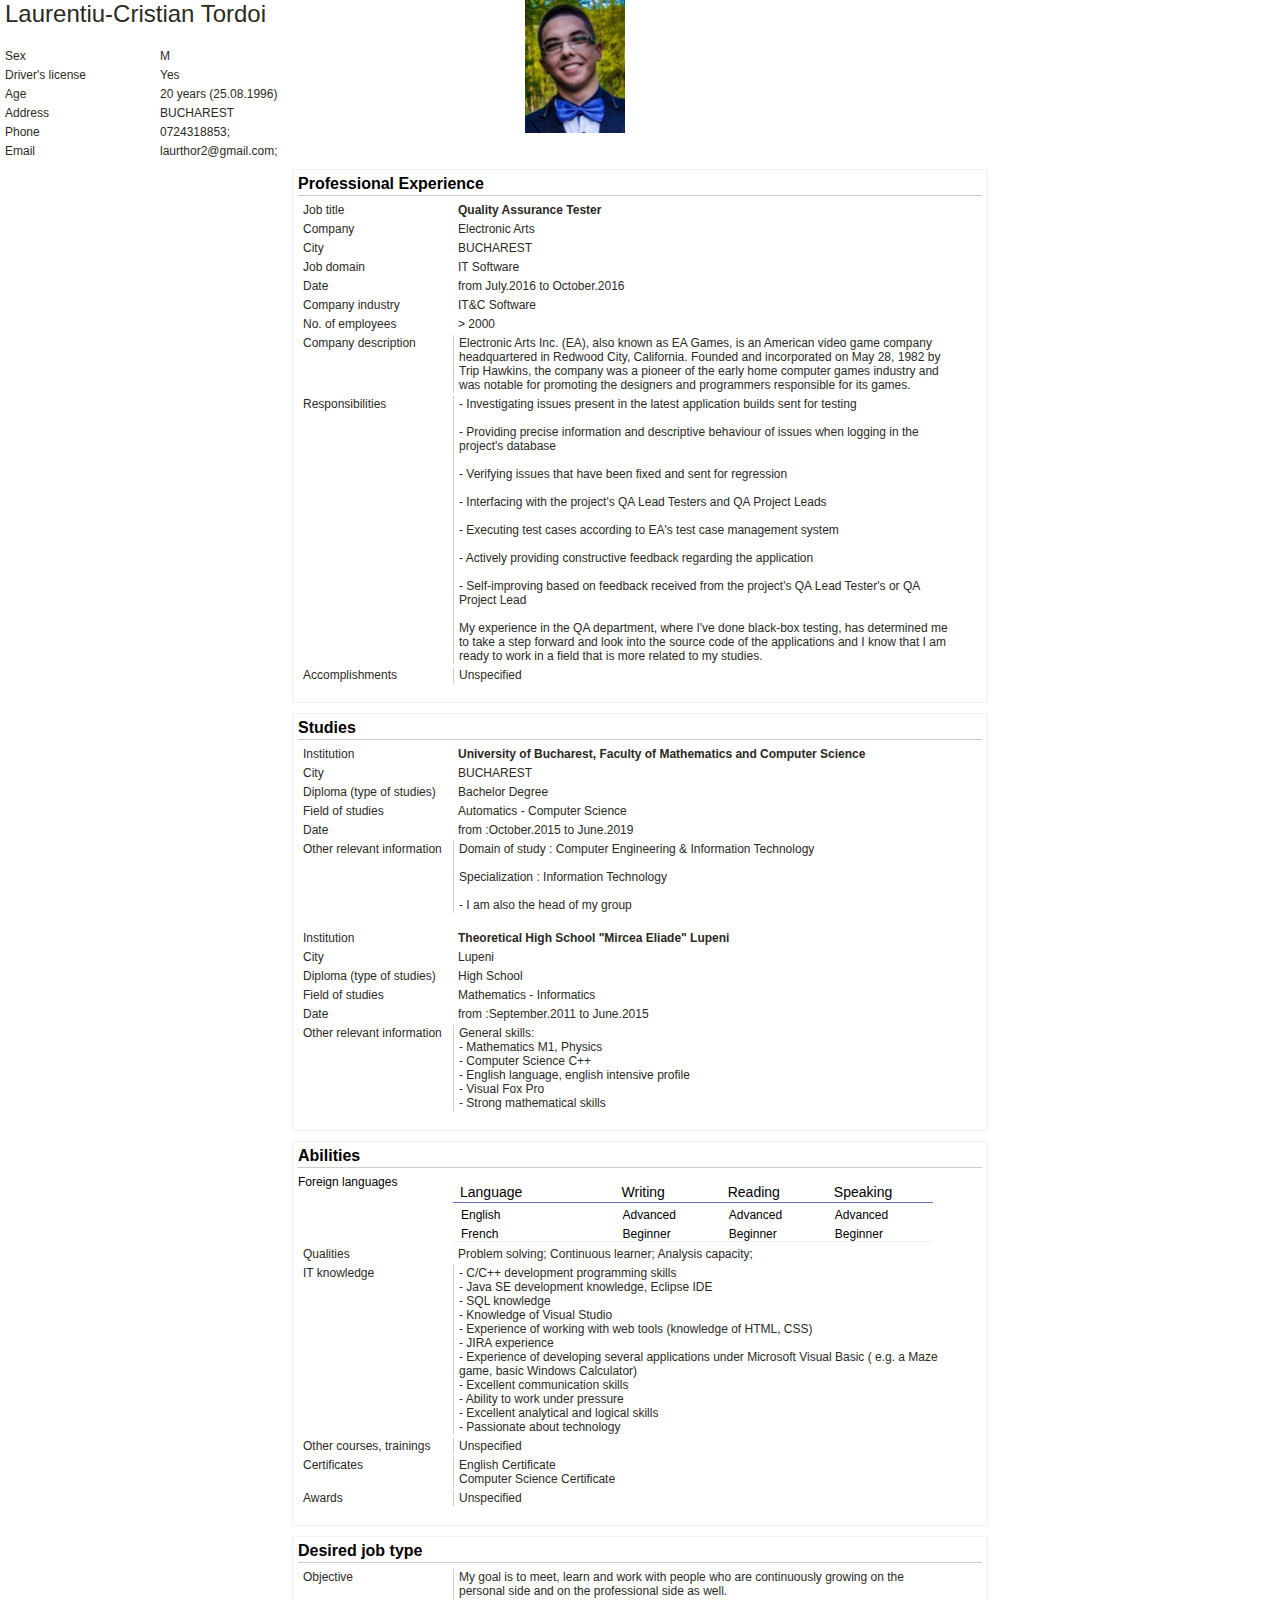
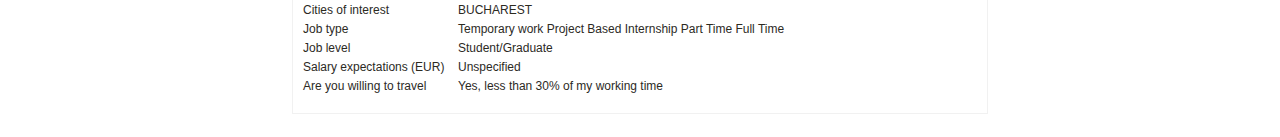
==== index.html @ 818694a5 "Updated CV" ====
<!DOCTYPE html PUBLIC "-//W3C//DTD XHTML 1.0 Transitional//EN" "http://www.w3.org/TR/xhtml1/DTD/xhtml1-transitional.dtd">
<!-- saved from url=(0058)https://www.hipo.ro/index.php/candidat/cumArataCVul/877087 -->
<html xmlns="http://www.w3.org/1999/xhtml"><head><meta http-equiv="Content-Type" content="text/html; charset=UTF-8">
   
	<meta name="robots" content="index, all">
	<meta name="revisit-after" content="3 days">
	<meta name="distribution" content="global">
	<meta http-equiv="Pragma" content="no-cache">
	<meta http-equiv="Expires" content="-1">
	

	
    <title>CV-Laurentiu</title>

    <link href="./index_files/layout.css" rel="stylesheet" type="text/css">
    <script async="" src="./index_files/analytics.js.descărcare"></script><script type="text/javascript" src="./index_files/prototype.js.descărcare"></script>
 

		
		<!-- Google Code for all Hipo -->
		<script>
		  (function(i,s,o,g,r,a,m){i['GoogleAnalyticsObject']=r;i[r]=i[r]||function(){
		  (i[r].q=i[r].q||[]).push(arguments)},i[r].l=1*new Date();a=s.createElement(o),
		  m=s.getElementsByTagName(o)[0];a.async=1;a.src=g;m.parentNode.insertBefore(a,m)
		  })(window,document,'script','https://www.google-analytics.com/analytics.js','ga');
		  ga('create', 'UA-1265441-1', 'auto');
		  ga('send', 'pageview');
		</script>
		<!-- End Google Code for all Hipo -->
		 </head>


<body>

<script type="text/javascript">
function printSec() {
	$('print').style.display='none';
	window.print();
	$('print').style.display='';
}
</script>

<div id="wrapper_extra">
	<div id="wrapper">
		<div id="block_1">
			<div id="print">
							<div style="float:left;width:465px;">
					<div class="vizual_cv_edit_row">
						<h1>Laurentiu-Cristian  Tordoi</h1>
					</div>
					<div class="vizual_cv_edit_row">
						<div class="vizual_cv_left">Sex</div>
						<div class="vizual_cv_right">M</div>
					</div>
										<div class="vizual_cv_edit_row">
						<div class="vizual_cv_left">Driver's license</div>
						<div class="vizual_cv_right">Yes</div>
					</div>
										<div class="vizual_cv_edit_row">
						<div class="vizual_cv_left">Age </div>
						<div class="vizual_cv_right"> 20 years (25.08.1996)</div>
					</div>
					<div class="vizual_cv_edit_row">
						<div class="vizual_cv_left">Address </div>
						<div class="vizual_cv_right">  BUCHAREST    </div>
					</div>
					<div class="vizual_cv_edit_row">
						<div class="vizual_cv_left">Phone </div>
						<div class="vizual_cv_right">0724318853; </div>
					</div>
					<div class="vizual_cv_edit_row">
						<div class="vizual_cv_left">Email </div>
						<div class="vizual_cv_right"> laurthor2@gmail.com;<br> </div>
					</div>
				</div>
				<div style="float:left;width:210px;text-align:center">
										<img style="border:0;float:right;margin-right: 50px;width: 100px;" src="./index_files/35ea5c04ee954c042287554835a169a2.jpg" alt="Poza CV Hipo" title="Poza CV Hipo">
									</div>
				<br style="clear:both;">
			</div><!--vizual_cv_end-->
						<div class="vizual_cv_print">
				<div class="title_cv">
					<span class="title_box_cv">Professional Experience</span>
				</div>
								<div class="vizual_cv_edit_row">
					<div class="vizual_cv_left">Job title</div>
					<div class="vizual_cv_right "><b>Quality Assurance Tester</b></div>
				</div>
				<div class="vizual_cv_edit_row">
					<div class="vizual_cv_left">Company</div>
					<div class="vizual_cv_right">Electronic Arts</div>
				</div>
				<div class="vizual_cv_edit_row">
					<div class="vizual_cv_left">City </div>
					<div class="vizual_cv_right">										BUCHAREST
										  </div>
				</div>
				<div class="vizual_cv_edit_row">
					<div class="vizual_cv_left">Job domain </div>
					<div class="vizual_cv_right"> IT Software</div>
				</div>
				<div class="vizual_cv_edit_row">
					<div class="vizual_cv_left">Date </div>
					<div class="vizual_cv_right"> from July.2016
													to October.2016
						</div>
				</div>
				 <div class="vizual_cv_edit_row">
					<div class="vizual_cv_left">Company industry  </div>
					<div class="vizual_cv_right">IT&amp;C Software </div>
				</div>
				<div class="vizual_cv_edit_row">
					<div class="vizual_cv_left">No. of employees </div>
					<div class="vizual_cv_right">						&gt; 2000
					</div>
				</div>
				<div class="vizual_cv_edit_row">
					<div class="vizual_cv_left">Company description </div>
					<div class="vizual_cv_right" style=" border-left: solid 1px #cccccc;">  Electronic Arts Inc. (EA), also known as EA Games, is an American video game company headquartered in Redwood City, California. Founded and incorporated on May 28, 1982 by Trip Hawkins, the company was a pioneer of the early home computer games industry and was notable for promoting the designers and programmers responsible for its games. </div>
				</div>
				<div class="vizual_cv_edit_row">
					<div class="vizual_cv_left">Responsibilities </div>
					<div class="vizual_cv_right" style=" border-left: solid 1px #cccccc;"> - Investigating issues present in the latest application builds sent for testing<br>
<br>
- Providing precise information and descriptive behaviour of issues when logging in the project's database<br>
<br>
- Verifying issues that have been fixed and sent for regression<br>
<br>
- Interfacing with the project's QA Lead Testers and QA Project Leads<br>
<br>
- Executing test cases according to EA's test case management system<br>
<br>
- Actively providing constructive feedback regarding the application<br>
<br>
- Self-improving based on feedback received from the project's QA Lead Tester's or QA Project Lead<br>
<br>
My experience in the QA department, where I've done black-box testing, has determined me to take a step forward and look into the source code of the applications and I know that I am ready to work in a field that is more related to my studies. </div>
				</div>
				<div class="vizual_cv_edit_row">
					<div class="vizual_cv_left">Accomplishments </div>
					<div class="vizual_cv_right" style=" border-left: solid 1px #cccccc;"> Unspecified </div>
				</div>
				<br style="clear:both"> <br style="clear:both">
		 		  </div><!--vizual_cv_end-->
		 		 		<div class="vizual_cv_print">
			<div class="title_cv">
				<span class="title_box_cv">Studies</span>
			</div>
						<div class="vizual_cv_edit_row">
            <div class="vizual_cv_left">Institution</div>
            <div class="vizual_cv_right"><b>University of Bucharest, Faculty of Mathematics and Computer Science</b>
            </div>
        </div>
        <div class="vizual_cv_edit_row">
            <div class="vizual_cv_left">City</div>
            <div class="vizual_cv_right">									BUCHAREST
			        </div>


        </div>
        <div class="vizual_cv_edit_row">
            <div class="vizual_cv_left">Diploma (type of studies)</div>
            <div class="vizual_cv_right"> Bachelor Degree </div>
        </div>
        <div class="vizual_cv_edit_row">
            <div class="vizual_cv_left">Field of studies </div>
            <div class="vizual_cv_right"> Automatics - Computer Science  </div>
        </div>
        <div class="vizual_cv_edit_row">
            <div class="vizual_cv_left">Date </div>
            <div class="vizual_cv_right"> from :October.2015  to June.2019</div>
        </div>
        <div class="vizual_cv_edit_row">
            <div class="vizual_cv_left">Other relevant information </div>
            <div class="vizual_cv_right" style=" border-left: solid 1px #cccccc;">  Domain of study : Computer Engineering &amp; Information Technology<br>
<br>
Specialization : Information Technology<br>
<br>
- I am also the head of my group </div>
        </div>
        <br style="clear:both"> <br style="clear:both">
			
						<div class="vizual_cv_edit_row">
            <div class="vizual_cv_left">Institution</div>
            <div class="vizual_cv_right"><b>Theoretical High School "Mircea Eliade" Lupeni</b>
            </div>
        </div>
        <div class="vizual_cv_edit_row">
            <div class="vizual_cv_left">City</div>
            <div class="vizual_cv_right">									Lupeni
			        </div>


        </div>
        <div class="vizual_cv_edit_row">
            <div class="vizual_cv_left">Diploma (type of studies)</div>
            <div class="vizual_cv_right"> High School </div>
        </div>
        <div class="vizual_cv_edit_row">
            <div class="vizual_cv_left">Field of studies </div>
            <div class="vizual_cv_right"> Mathematics - Informatics  </div>
        </div>
        <div class="vizual_cv_edit_row">
            <div class="vizual_cv_left">Date </div>
            <div class="vizual_cv_right"> from :September.2011  to June.2015</div>
        </div>
        <div class="vizual_cv_edit_row">
            <div class="vizual_cv_left">Other relevant information </div>
            <div class="vizual_cv_right" style=" border-left: solid 1px #cccccc;">  General skills:<br>
- Mathematics M1, Physics<br>
- Computer Science C++<br>
- English language, english intensive profile<br>
- Visual Fox Pro<br>
- Strong mathematical skills </div>
        </div>
        <br style="clear:both"> <br style="clear:both">
			
					</div><!--vizual_cv_end-->
		   <div class="vizual_cv_print">
        <div class="title_cv">
            <span class="title_box_cv">Abilities</span>
        </div>
		<div class="vizual_cv_left">Foreign languages</div>
		<div class="vizual_cv_right">
			<table class="hor-minimalist-a2">
				<thead>
					<tr>
					   <th scope="col" style="width:120px;">Language</th>
					   <th scope="col" style="width:74px;">Writing</th>
					   <th scope="col" style="width:74px;">Reading</th>
					   <th scope="col" style="width:74px;">Speaking</th>
					</tr>
				</thead>
				<tbody>
									<tr>
						
																		
						<td>English</td>
						<td>Advanced</td>
						<td>Advanced</td>
						<td>Advanced</td>
					</tr>
									<tr class="par">
						
																		
						<td>French</td>
						<td>Beginner</td>
						<td>Beginner</td>
						<td>Beginner</td>
					</tr>
								</tbody>
			</table>
		</div>
		
	
		<div class="vizual_cv_edit_row">
			<div class="vizual_cv_left">Qualities</div>
			<div class="vizual_cv_right">
        			   Problem solving; 
					   Continuous learner; 
					   Analysis capacity; 
		            
            </div>
        </div>
        <div class="vizual_cv_edit_row">
            <div class="vizual_cv_left">IT knowledge </div>
            <div class="vizual_cv_right" style=" border-left: solid 1px #cccccc;">  - C/C++ development programming skills<br>
- Java SE development knowledge, Eclipse IDE<br>
- SQL knowledge<br>
- Knowledge of Visual Studio<br>
- Experience of working with web tools (knowledge of HTML, CSS)<br>
- JIRA experience<br>
- Experience of developing several applications under Microsoft Visual Basic ( e.g. a Maze game, basic Windows Calculator)<br>
- Excellent communication skills<br>
- Ability to work under pressure<br>
- Excellent analytical and logical skills<br>
- Passionate about technology </div>
        </div>
        <div class="vizual_cv_edit_row">
            <div class="vizual_cv_left">Other courses, trainings</div>
            <div class="vizual_cv_right" style=" border-left: solid 1px #cccccc;">  Unspecified</div>
        </div>
        <div class="vizual_cv_edit_row">
            <div class="vizual_cv_left">Certificates </div>
            <div class="vizual_cv_right" style=" border-left: solid 1px #cccccc;">  English Certificate<br>
Computer Science Certificate </div>
        </div>
		<div class="vizual_cv_edit_row">
			<div class="vizual_cv_left">Awards </div>
			<div class="vizual_cv_right" style=" border-left: solid 1px #cccccc;">  Unspecified</div>
		</div>
		<br style="clear:both"> <br style="clear:both">
    </div><!--vizual_cv_end-->
	 <div class="vizual_cv_print">
        <div class="title_cv">
            <span class="title_box_cv">Desired job type</span>
        </div>
        <div class="vizual_cv_edit_row">
            <div class="vizual_cv_left">Objective</div>
            <div class="vizual_cv_right" style=" border-left: solid 1px #cccccc;"> My goal is to meet, learn and work with people who are continuously growing on the personal side and on the professional side as well. </div>
        </div>
		        <div class="vizual_cv_edit_row">
            <div class="vizual_cv_left">Cities of interest</div>
            <div class="vizual_cv_right">

BUCHAREST

			            </div>
        </div>
				        <div class="vizual_cv_edit_row">
            <div class="vizual_cv_left">Job type </div>
            <div class="vizual_cv_right">
              			Temporary work 
				
						Project Based
				
						Internship
				
						Part Time
				
						Full Time
				
			            </div>
        </div>
		        <div class="vizual_cv_edit_row">
            <div class="vizual_cv_left">Job level </div>
            <div class="vizual_cv_right">
				

			Student/Graduate	
				
				</div>
        </div>
		        <div class="vizual_cv_edit_row">
            <div class="vizual_cv_left">Salary expectations (EUR) </div>
            <div class="vizual_cv_right"> 				Unspecified
			</div>
        </div>
         <div class="vizual_cv_edit_row">
            <div class="vizual_cv_left">Are you willing to travel </div>
            <div class="vizual_cv_right"> 			
									Yes, less than 30% of my working time
			
			</div>
        </div>
         <br style="clear:both"> <br style="clear:both">
    </div><!--vizual_cv_end-->		
			
			
			</div>
		</div>
	</div>	
</div>


		
		<style type="text/css">
			iframe {
				color: rgb(31, 31, 31);
				border:none;
				background: none repeat scroll 0% 0% ;
			}
		</style>
		<!-- Google Code for Remarketing Tag -->
		<!-- Remarketing tags may not be associated with personally identifiable information or placed on pages related to sensitive categories. See more information and instructions on how to setup the tag on: http://google.com/ads/remarketingsetup
		-->
		<script type="text/javascript">
		   /* <![CDATA[ */
		   var google_conversion_id = 1061115003;
		   var google_custom_params = window.google_tag_params;
		   var google_remarketing_only = true;
		   /* ]]> */
		</script>
		<script type="text/javascript" src="./index_files/conversion.js.descărcare"></script><iframe name="google_conversion_frame" title="Google conversion frame" width="300" height="13" src="./index_files/saved_resource.html" frameborder="0" marginwidth="0" marginheight="0" vspace="0" hspace="0" allowtransparency="true" scrolling="no"></iframe>
		<noscript>
			&lt;div style="display:inline;"&gt;
				&lt;img height="1" width="1" style="border-style:none;" alt="" src="//googleads.g.doubleclick.net/pagead/viewthroughconversion/1061115003/?value=0&amp;amp;guid=ON&amp;amp;script=0"/&gt;
			&lt;/div&gt;
		</noscript>
		 
<style id="extraClass">.extraClassAspect {-webkit-transform: scaleX(1.34)!important;}.extraClassCrop {-webkit-transform: scale(1.34)!important;}</style></body></html>
---- index_files/layout.css ----
body {
    font-family: Arial, Verdana, Geneva, Bitstream Vera Sans, Helvetica, sans-serif;
    font-size: 12px;
    background: #fff;
    margin: auto;
    width: 1280px;
    padding: 0;
    color: #000;
}
a:link, a:visited {
    color:#0f70b8;
    text-decoration: none;
}

a:hover {
    color: orange;
    text-decoration: underline;
}
/* ~~ This fixed width container surrounds all other divs ~~ */
.container {
    width: 990px;
    background: #FFFFFF;
    margin: auto;
    padding: 0; /* the auto value on the sides, coupled with the width, centers the layout */
}
.header {
    background: #fff;
    height:90px;
    margin-bottom:62px;
}

.banner_top_flash {
    background: #fff;
    width:1280px;
   
 
}

.banner_left_flash {
    float: left;
    width:145px;
    height:600px;
    margin:auto;
    background: #fff;
    position:relative;
}

.banner_right_flash {
    float: right;
    width: 145px;
    height:600px;
    margin:auto;
    background: #fff;
    position:relative;
}
.sidebar1 {
    float: left;
    width: 160px;
    
    position:relative;
     /*background: #dcdcdc;*/
 
    padding-bottom: 10px;
   
   
}
.loginbox {
    
       background: url("/public/resources/design/angajatori/bg_box.gif") repeat-x left bottom;
    _background: none;
    border: 1px solid #f1f1f1;
    /*padding: 5px 10px;*/
   /* margin: 10px 0;*/
    
    list-style-type: none;
    text-decoration: none;
    display: block;
    margin: 0px 0px 1px 1px;
    padding: 0px;
    width: 160px;
    height: 190px;
    font-family: Verdana, Geneva, Bitstream Vera Sans, Helvetica, sans-serif;
    font-size: 12px;
    color: #1f1f1f;
    /*background: #fff url(/public/resources/design/login_bg.png) no-repeat;*/
}
.inTextInfo {
    padding: 7px;
}
.textInfo {
    position: absolute;
    display: block;
    margin: 0px 0px 0px 0px;
    width: 162px;
    font-family: Arial;
    font-size: 11px;
    color: black;
}
.loginbox_mic {
    
       background: url("/public/resources/design/angajatori/bg_box.gif") repeat-x left bottom;
    _background: none;
    border: 1px solid #f1f1f1;
    list-style-type: none;
    text-decoration: none;
    display: block;
    margin: 0px 0px 1px 1px;
    padding: 0px;
    width: 160px;
    height: 70px;
    font-family: Verdana, Geneva, Bitstream Vera Sans, Helvetica, sans-serif;
    font-size: 12px;
    color: #1f1f1f;
    /*background: #fff url(/public/resources/design/login_bg.png) no-repeat;*/
}

ul.sidemenu{
    
    list-style: none;
    margin:0; 
    padding: 5px 10px;
    font-size: 11px;
}
ul.sidemenu li { margin: 3px 0; }
ul.sidemenu li hr.whitehr{ margin: 5px 0; }

.whitehr {
    color: #fff;
    background-color: #fff;
    border-bottom: 1px solid #cccccc;
    _border:0;
    height: 1px;
    margin: 2px 0;
    padding:0;
    font-size:1px;
}
 li.whitehr{ margin:0; height:1px; line-height:0; padding:0; font-size:1px; _border:0;}
 
 
.content {
    padding: 10px 10px;
    width: 810px;
	min-height:420px;
    float: left;
    margin:0;
}

/* ~~ The footer ~~ */
.footer1 {
    background: #f8f8f8;
    text-align:center;
    border-top: 1px solid #e6e6e6;
    width: 990px;
    margin-top: 2em;
    padding: 5px 0;
    position: relative;/* this gives IE6 hasLayout to properly clear */
    clear: both; /* this clear property forces the .container to understand where the columns end and contain them */
}

/* ~~ miscellaneous float/clear classes ~~ */
.fltrt {  /* this class can be used to float an element right in your page. The floated element must precede the element it should be next to on the page. */
    float: right;
    margin-left: 8px;
}
.fltlft { /* this class can be used to float an element left in your page. The floated element must precede the element it should be next to on the page. */
    float: left;
    margin-right: 8px;
}
.clearfloat { /* this class can be placed on a <br /> or empty div as the final element following the last floated div (within the #container) if the #footer is removed or taken out of the #container */
    clear:both;
    height:0;
    font-size: 1px;
    line-height: 0px;
}


/* header menu */
#header_menu{
    position:absolute;
    width:990px;
}
#header_menu ul {
    padding:0; margin:0;
    list-style:none;
}

#mainmenu li {
    float:left;
    background:url("/public/resources/design/topmenu/tab_stanga.png") no-repeat left top;
    margin: 2px;
    margin-bottom:0;
    padding:0 0 0 7px;
    text-decoration: none;
}
#mainmenu li.fright{float:right}
#mainmenu a{
    display:block;
    background:url("/public/resources/design/topmenu/tab_dreapta.png") no-repeat right top;
    padding: 6px 10px 3px 4px;
    color:#fff;
    text-decoration:none;
    font-weight:bold;
}
#mainmenu1 li {
    float:left;
    background:url("/public/resources/design/topmenu/tab_stanga1.png") no-repeat left top;
    margin: 2px;
    margin-bottom:0;
    padding:0 0 0 7px;
    text-decoration: none;
}
#mainmenu1 li.fright{float:right}
#mainmenu1 a{
    display:block;
    background:url("/public/resources/design/topmenu/tab_dreapta1.png") no-repeat right top;
    padding: 6px 10px 3px 4px;
    color:#fff;
    text-decoration:none;
    font-weight:bold;
}

#mainmenu li.highlight {
  background-image:url("/public/resources/design/topmenu/tab_stanga_highlight.png");
}
#mainmenu li.highlight a {
  background-image:url("/public/resources/design/topmenu/tab_dreapta_highlight.png");
  text-decoration:none;
  color:#fff;
}

#mainmenu li.current, #mainmenu li.highlight.current {
    background-image:url("/public/resources/design/topmenu/tab_stanga_activ.png");
}
#mainmenu li.current a, #mainmenu li.highlight.current a {
    background-image:url("/public/resources/design/topmenu/tab_dreapta_activ.png");
    padding: 6px 10px 5px 4px;
    text-decoration:none;
    color:#006699;
}

#minornav{
    width:100%; height:26px; clear:both;
    background: url(/public/resources/design/topmenu/submenu_bg.gif) repeat-x left top;
}
#minornav li{
    float:left;
    padding: 5px 10px;
}
#minornav li a{
    color: #006699;
    text-decoration: none;
}
#minornav li a:hover, #minornav li a.current{
    text-decoration: underline;
}
#minornav a#current2 {
    color: #FFA500;
    font-weight: bold;
}
/* = .stepNavigation2 & .stepNavigation3 & .stepNavigation4 & .stepNavigation5
----------------------------------------------------------------------------------------------------*/
.stepNavigation li{
	height:40px;
	list-style:none;
	float:left;
	background-color:#EBEBEB;
	background-image: url("/public/resources/css/candidat/images/navBtn.gif");
	background-repeat: no-repeat;
	background-position: right top;
}

.stepNavigation li.current{
	background-color:#ff6600;
	background-image: url("/public/resources/css/candidat/images/navCurrentBtn.gif");
  
}

.stepNavigation li.lastDone{
	background-color:#389BCC;
	background-image: url("/public/resources/css/candidat/images/navLastDoneBtn.gif");
}

.stepNavigation li.done{
	background-color:#3399cc;
	background-image: url("/public/resources/css/candidat/images/navDoneBtn.gif");
}

.stepNavigation li a, .stepNavigation li a:link, .stepNavigation li a:visited, .stepNavigation li a:hover, .stepNavigation li a:active {
color:#ccc;
}

.stepNavigation li.lastDone a, .stepNavigation li.lastDone a:link, .stepNavigation li.lastDone a:visited, .stepNavigation li.lastDone a:hover, .stepNavigation li.lastDone a:active,  .stepNavigation li.done a, .stepNavigation li.done a:link, .stepNavigation li.done a:visited, .stepNavigation li.done a:hover, .stepNavigation li.done a:active {
color:#fff;
}
.stepNavigation li.current a, .stepNavigation li.current a:link, .stepNavigation li.current a:visited, .stepNavigation li.current a:hover, .stepNavigation li.current a:active{
  color:#fff;
  text-decoration:none;
}

.stepNavigation li.done a:hover, .stepNavigation li.lastDone a:hover  {
color:#fff;
cursor:pointer;
}

.stepNavigation li a em{
width:150px;
display:block;
margin:6px 0 0 10px;
font-style:normal;

}

.stepNavigation li a span{
width:140px;
display:block;
margin-left:10px;
font-weight:normal;
font-size: 13px;
font-weight:bold;
}

.stepNavigation li.lastStep{
background-image:none;
}

.stepNavigation li a{
height:71px;
display:block;
}
.step_meniu{
	float:left;
	margin-left:-38px;
}
/* .stepNavigation.fiveStep */
/*.stepNavigation.fiveStep li{width:227px;}
.stepNavigation.fiveStep li.lastStep{width:229px;}
.stepNavigation.fiveStep li a{width:227px;}*/
/*.stepNavigation.fiveStep li{width:152px;}
.stepNavigation.fiveStep li a{width:152px;}
*/
/*.stepNavigation.fiveStep li{width:202px;}
.stepNavigation.fiveStep li a{width:202px;}
*/
.stepNavigation.fiveStep li{width:161px;}
.stepNavigation.fiveStep li a{width:161px;}
.stepNavigation.fiveStep li.lastStep{width:163px;}
.stepNavigation.fiveStep li lastStep a{width:163px;}
/*end meniu sageata*/

.box{
    background: url("/public/resources/design/angajatori/bg_box.gif") repeat-x left bottom;
    _background: none;
    border: 1px solid #f1f1f1;
    padding: 5px 10px;
    margin: 10px 0;
}
/* sprite icons */
.ss_sprite{display:inline;  overflow:hidden; height:18px; padding:1px 0 3px 18px; background-repeat:no-repeat;  background-image:url( /public/resources/design/icons/sprites.png); }
.ss_biglink { font-size: 16px;  }
.ss_accept{background-position:0px 0px}
.ss_add{background-position:0px -19px}
.ss_delete{background-position:0px -6012px}
.ss_add1{background-position:0px -18px}
.ss_delete1{background-position:0px -6011px;}
.ss_information{background-position:0px -8748px}
.ss_page_white{background-position:0px -11305px}
.ss_application_edit{background-position:0px -144px;margin-left:5px}
.ss_printer{background-position:0px -13104px}
.ss_cancel{background-position:0px -3187px}
.ss_page_white_acrobat{background-position:0px -11322px}
.ss_printer{background-position:0px -13104px}
.ss_email_add{background-position:0px -6661px}
.ss_tick{background-position:0px -1021px}
.ss_tick1{background-position:0px -16921px}

/*--------------formulare-------*/
.alertbox, .errorbox, .successbox, .messagebox{
    padding: 10px 20px;
    background: #FFF6CF;
    border: 1px solid #f3f3f3;
}
.alertbox2{
	margin-top: 7px;
    padding: 10px 10px;
    background: #FFF6CF;
    border: 1px solid #f3f3f3;
}
.errorbox{
    border: 1px solid #DF5337;
    background: #FFE4DF;
    color: #DF3B1B;
    font-weight:bold;
    font-size: 12px;
    text-align:center;
}
.successbox{
    background: #E4FFCF;
}
.messagebox{
    background: #FFF6CF;
    border: 1px solid #ccc;
    font-size: 14px;
    text-align:center;
    margin-top: 10px;
}
    /* Forms*********************/
span.redstar {
    color: rgb(255, 98, 98);
    font-size: 10px;
    font-family:  verdana, georgia;
}
.text-center{
    text-align:center;
    margin:auto;
}
div.newform-wrapper{
    margin: 10px 0; padding:0;
}
form.newform{
    background:#f8f9ff;
    margin:0;padding:0;
}
form.newform-nobg{background:transparent}
span.legend{
    color:#8f8f8f;
    font-style:italic;
    clear:both;
    float: none;
    text-align:center;
    border:0;
    width:100%;
    margin-top: 5px;
    font-size:12px;
}
form.newform legend {
    font-size:12px;
    font-weight:bold;
    margin-bottom:5px;
    padding:3px;
    text-align:center;
    width:254px;
}

form.newform ul { margin:0; padding:0; list-style:none; }
form.newform ul li {  margin: 10px 0; padding-left: 10px;}
form.newform ul.nospacing li { margin: 5px 0;}
form.newform ul.noborder{border:0; margin: 10px 0;}

form.newform ul.labelsleft li{clear:both}
form.newform ul.labelsleft p, form.newform ul.contacte p{
    float: left; width: 150px; text-align: right; padding-right: 10px;
}
form.newform ul.labelsleft span.error, form.newform ul.labelsleft span.ext{
    margin-left: 160px;
}
form.newform ul.labelsleft textarea{width: 500px;}
form.newform ul.labelsleft input{width: 300px;}
form.newform ul.labelsleft.labelsbig p{width: 280px;}

form.newform ul.contacte { border-bottom: 1px solid #ccc; float:left; margin: 10px; padding:5px; width: 45%; }
form.newform ul.contacte p{ width: 100px; }
form.newform ul.contacte input{ width: 150px; }  
form.newform ul.contacte span.ext, form.newform ul.contacte span.error{
    display:block; color: #ff0000; margin-left: 110px;
}

form.newform .border{
    padding: 10px 0;
    border-top: 2px solid #fff;
    border-bottom: 2px solid #fff;
}
form.newform span.error{
    color: #ff0000;
}

form.newform .highlight{
    background:#f0f6f9;
    border-right:0;border-left:0;
    border-top: 2px solid #FFBC79;
    border-bottom: 1px solid #FFBC79;
    margin-bottom: 20px;
    padding-bottom: 30px;
    margin: 0; padding-top: 5px;
}

form.newform input, form.newform select, form.newform textarea{
    border: 1px solid #ccc;
}
form.newform input:focus, form.newform select:focus, form.newform textarea:focus{
    border: 1px solid #439ECC;
}

.btn_input{
    background: #389BCC;
    border:0;
    padding: 2px 5px;
    margin: 0 2px; 
    color: #fff;
    cursor: pointer;
}

/* form typography */
h1{
    font-weight: 100;
    padding-bottom: 5px;
    margin: 0;
}
h1.border { border-bottom:2px solid #FFBC79 }
h1 span, h1 a{
    font-size: 12px;
}
h1 .ss_sprite{height: 14px;}

div.newform-wrapper h1 a.fright { margin-top:10px; }
div.newform-wrapper a.title{
    font-weight: 900;
    font-size: 16px;
    text-decoration: underline;
    text-transform:capitalize;
    line-height: 18px;
}
form.newform h3{
    margin: 15px 0 5px 0; font-size: 16px;
    font-weight: 900;
}
form.newform h4{
    font-size: 12px;    
}

form.newform .form-info, form.newform .error-message{
    float:left;
    padding: 4px 5px;
    margin: 0;
    width: 135px;
    font-family: Verdana, sans-serif;
    font-size: 11px;
    line-height: 14px;
}
form.newform .infotext{ 
    font-size: 11px;
    font-weight:100;
    color: #006699;
    font-style:italic;
    line-height: 1.3em;
}

form.newform input.form-error{border:1px solid #ff0000;}
form.newform div.submit { text-align:left; float:none; padding-left: 210px;}

form.newform .big { width: 400px; padding: 3px; }
form.newform input.small { width: 40px; }
form.newform input.small2 { width: 80px; }
form.newform input.input-title{
    width: 490px;
    font-size: 16px;
    padding: 5px;
}
form.newform input.mediu{
    width: 290px;
    font-size: 16px;
    padding: 5px;
}
form.newform input.mediu2{
    width: 217px;
    font-size: 16px;
    padding: 0 2px;
}
form.newform select.select-big{width: 363px;}
form.newform select.select-small{width: 50px;}
form.newform select.select-small2{width: 73px;}
form.newform select.big {width:250px; }
form.newform select.big2 {width:225px; }
form.newform select.medium {width:180px; }
form.newform select.medium2 {width:146px; }
form.newform textarea {
    width: 490px;
    height: 100px;
    padding:3px;
    overflow:auto;
    border: 1px solid #ccc;
}
form.newform button {
    padding:5px 20px;
    cursor:pointer;
    font-weight:bold;
    border:1px solid #02689B;
    background:#02689B;
    color:#fff;
    -moz-border-radius:5px;-webkit-border-radius: 5px; -o-border-radius: 5px; border-radius:5px;
}
form.newform button.abilitati{
    padding:2px 10px;
    cursor:pointer;
    font-weight:bold;
    border:1px solid #02689B;
    background:#02689B;
    color:#fff;
    -moz-border-radius:5px;-webkit-border-radius: 5px; -o-border-radius: 5px; border-radius:5px;
}

.newform-helptext{
    position:relative;
}
form.newform-helptext .form-help{
    position: absolute;
    right: 50px;
    border: 1px solid #ccc;
    background: #FFF6CF;
    padding: 5px;
    line-height: 14px;
    width: 170px;
    font-size: 11px;
}
form.newform-helptext .form-helpit{
    position: absolute;
    right: 50px;
    border: 1px solid #ccc;
    background: #FFF6CF;
    padding: 5px;
    line-height: 14px;
    width: 170px;
    font-size: 11px;
}
form.newform-helptext .form-helpcv{
    position: absolute;
    right: 50px;
    border: 1px solid #ccc;
    background: #FFF6CF;
    padding: 5px;
    line-height: 14px;
    width: 280px;
    font-size: 11px;
}

.nospacing {margin:0; padding:0; line-height:12px;}
form.newform ul.radio li{
    border:1px solid #ccc;
    margin: 5px;
    padding: 5px 10px;
    border-radius:5px; -moz-border-radius:5px;-webkit-border-radius: 5px; -o-border-radius: 5px;
}
label.radio-tab{
    padding: 5px;
    cursor:pointer;
    border: 1px solid #F2F1EF;
    vertical-align:middle;
    border-radius: 5px; -moz-border-radius: 5px; -o-border-radius:5px; -webkit-border-radius:5px;
}
label.radio-tab-selected{
    background:#fff;
    border: 1px solid #abccdd;vertical-align:middle;
    border-radius: 5px; -moz-border-radius: 5px; -o-border-radius:5px; -webkit-border-radius:5px;
}

form.newform p{
    font-size: 14px;
    line-height: 20px;
    margin:0; padding:0;
}
form.newform em{font-size:14px;}

div.scrollbox{
    width: 180px;
    height: 180px;
    overflow-y: scroll;
    padding:5px 10px;
    border:1px solid #abccdd;
    background: #fff;
}
div.scrollbox span{float:left; padding-bottom: 10px; width:40%}
div.scrollbox span label {width:100%}
div.scrollbox span.leftcol{width: 75px;}
div.scrollbox span label{display:block}
div.scrollbox p{clear:both; }
.link{color:#227aa7; text-decoration:underline; cursor:pointer}
label.selected{
    background: #fef6b0;
}
input#cautalimba {width:255px; margin-bottom:3px;}
input#cautalimba.inactive {font-style:italic; font-weight:100;}
input#cautalimba.active {font-style:normal; font-weight:bold;}

ul#limbiselectate li{ line-height:12px; margin: 5px 0;}


form.newform-helptext span.error{
    display:block;
}

form.newform .small-textareas textarea{
    height: 40px;
}

form.newform select.error, form.newform input.error, form.newform textarea.error{
    border:1px solid #ff0000;
}
form.newform .intrebari-checkbox .intrebari-inactiva{ color:#5F5F5F;font-weight:bold; }
form.newform .intrebari-checkbox .intrebari-activa{ color:#1D9F44;font-weight:bold; }

.faded {
    color: rgb( 192, 192, 192 );
}
.hor-minimalist-a
{
    float:left;
    margin-top:7px;
	font-size: 12px;
	width: 540px;
	border-collapse: collapse;
	text-align: left;
}
.hor-minimalist-a th
{
    text-align:left;
	font-size: 14px;
	font-weight: normal;
	color: #000;
	padding: 2px 7px;
	border-bottom: 1px solid #6678b1;
}
.hor-minimalist-a td
{
	color: #000;
	padding: 5px 8px 0px 8px;
}
.hor-minimalist-a tbody tr:hover td
{
	color: #3399CC;
}





.hor-minimalist-a2
{
    float:left;
    margin-top:7px;
	font-size: 12px;
	width: 480px;
	border-collapse: collapse;
	text-align: left;
}
.hor-minimalist-a2 th
{
    text-align:left;
	font-size: 14px;
	font-weight: normal;
	color: #000;
	padding: 2px 7px;
	border-bottom: 1px solid #6678b1;
}
.hor-minimalist-a2 td
{
	color: #000;
	padding: 5px 8px 0px 8px;
}
.hor-minimalist-a2 tbody tr:hover td
{
	color: #3399CC;
}
.hor-minimalist-a2 tbody tr.par td
{
	 background:url("/public/resources/design/angajatori/bg_box.gif") repeat-x left bottom;
      border-bottom: 1px solid #f1f1f1;
}
.linkLike{
    color:#0f70b8;
    text-decoration: none;
    cursor: pointer;
}

.linkLike:hover {
    color: orange;
    text-decoration: none;
    cursor: pointer;
}

span.linkLike{
    color:#0f70b8;
    text-decoration: none;
    cursor: pointer;
}

span.linkLike:hover {
    color: orange;
    text-decoration: none;
    cursor: pointer;
}



/* coolMulti */
.coolmulti{
      
}
.coolmulti-scrollbox{
    height: 150px;
    overflow-y: scroll;
    background: #fff;
    border: 1px solid #ccc;
    float:left;
    padding: 1px;
    width: 255px;
}

form.newform .coolmulti-scrollbox p{
    padding:0 10px;
    cursor: pointer; cursor:hand;
    text-decoration:underline;
}
.coolmulti-scrollbox .coolmulti-search-input{
    width: 80%;
    margin-bottom: 3px;
    border: 1px solid #BCBCBC;
    background: url('/public/resources/design/angajatori/icon_search.gif') no-repeat 2px 2px;
    padding-left: 15px;
}
.coolmulti-scrollbox .coolmulti-selected{
    background: #FFF8AF;
}
.coolmulti-values{
    border:1px solid #ccc;
    font-weight: bold;
    float:left;
    padding-left: 15px;
    width: 260px;
    height:150px;
}
.coolmulti-values p{
    padding: 2px 0;
}
.coolmulti-values p a{
    margin-left: 5px;
}
.coolmulti-values .coolmulti-infotext{
    padding-top: 30px;
    text-align:center;
    font-style: italic;
    font-weight: 100;
}
#frm_adauga_anunt .coolmulti-scrollbox{
    height: 118px;
}
#frm_adauga_anunt .coolmulti-values{
    height: 120px;
}
/*
 pentru al 2 lea select*/
.coolmulti-values2{
    border:1px solid #ccc;
    font-weight: bold;
    float:left;
    padding-left: 15px;
    width: 260px;
    height:150px;
}
.coolmulti-values2 p{
    padding: 2px 0;
}
.coolmulti-values2 p a{
    margin-left: 5px;
}
.coolmulti-values2 .coolmulti-infotext{
    padding-top: 30px;
    text-align:center;
    font-style: italic;
    font-weight: 100;
}
#frm_adauga_anunt .coolmulti-scrollbox{
    height: 118px;
}
#frm_adauga_anunt .coolmulti-values2{
    height: 120px;
}

/* cool Checkbox */
.coolCheckbox{
    height: 27px;
    vertical-align:middle;
    cursor: pointer;
    background: url(/public/resources/design/angajatori/coolCheckbox.gif) no-repeat 0 0;
}
.coolCheckbox.coolCheckbox-checked{
    background: url(/public/resources/design/angajatori/coolCheckbox.gif) no-repeat 0 -29px;
}
form.newform p.coolCheckbox{
    padding: 3px 0 0 35px; height: 24px;
    margin: 10px 0;
}



.vizual_cv{
    float:left;
    background: url("/public/resources/design/angajatori/bg_box.gif") repeat-x left bottom;
    _background: none;
    border: 1px solid #f1f1f1;
    padding: 5px 5px 5px 5px;
    margin: 5px 0;
    width:650px;
}

div.vizual_cv_edit_row {
	width:650px;
	padding-bottom: 7px;
    margin-bottom:5px;
	padding-left: 5px;
	font-size: 12px;
	color: #2C2A1F;
}
.vizual_cv_left{
    width:150px;
    padding: 1px 0px;
    margin-top:3px;
    float:left;
    
}
.vizual_cv_right{
    float:left;
    width:489px;
    padding: 1px 5px;
    margin-top:3px;
   

}
.title_cv{
    border-bottom:1px solid #cccccc;
    margin-bottom:3px;
    padding-bottom:2px;
}
.but_edit{
    float:right;
    padding-bottom:1px;

    
}
.title_box_cv{
    font-size:16px;
    font-weight:bold;
}

.box_title{
    background: url("/public/resources/design/angajatori/bg_box.gif") repeat-x left bottom;
    _background: none;
    border: 1px solid #f1f1f1;
    float:left;
    width:483px;
    
}
.vizual_cv_print{
    width:684px;
    margin: 10px auto;
    border: 1px solid #f1f1f1;
    padding: 5px 5px 5px 5px;
    background: url("/public/resources/design/angajatori/bg_box.gif") repeat-x left bottom;
}

.tableHeader {
  padding: 2px 1em 2px 1em;
  font-size: 12px;
  color: #4B5A6A;
  background-color:#e1effa;
  font-weight:bold;
}
table.rezultate{
	width:100%;
}
table.rezultate a.title:visited{
	color: #7F4DCF;
}
table.rezultate td{
	margin:0; padding: 0;
	line-height: 18px;
	
}
table.rezultate tr td { padding: 10px 5px; }
table.rezultate tr.even td{
	/*border: 1px solid #8cbdd6;*/
	border-left:0;border-right:0;
	background: #f2f3f4
}
table.rezultate tr.mesaj_nou td{
	border-bottom: 1px solid #8cbdd6;
	font-weight:bold;
	background: #EDF7FC;
}
/*paginarea*/
.shaded{
	padding-left:4px;
	margin-left:3px;
	margin-right:3px;
	font-size:14px;
}
.page{
	margin-left:2px;
	margin-right:2px;
	font-size:14px;
}
a.page{
	padding-left:5px;
	text-align:center;
	border:solid 1px #459FCC;
}
a.page:visited{
	padding-left:5px;
	text-align:center;
	border:solid 1px #FDA500;
}
a.page:hover{
	padding-left:5px;
	text-align:center;
	border:solid 1px #FDA500;
}
/*end paginare*/



@media print{
  #hidethis{
    display: none;
  }
  #hidemetoo {
    display: none;
  }
  
  body {
    background-color: #fff;
  }
  #block_1 {
    width: 684px;
    font-family: Arial, sans-serif;
    margin-left: 20px;
    font-size:13px;
  }
}




/*popup*/
#hideshow {
	position: absolute;
	width: 100%;
	height: 100%;
	
	top: 0;
	left: 0;
}
#fade {
	background: #000; 
	position: fixed; 
	width: 100%;
	height: 100%;
	filter:alpha(opacity=80);
	opacity: .80;
	-ms-filter: "progid:DXImageTransform.Microsoft.Alpha(Opacity=80)"; /*--IE 8 Transparency--*/
	left: 0;
	z-index: 800;
    	border: 1px solid #ccc;
	-webkit-border-radius: 5px;
	-moz-border-radius: 5px;
	background-color: #f2f2f2;
}
.popup_block {
	background: #fff;
	padding: 10px 20px;
	border: 3px solid #53A4CC;
	color: #fff;
	font: bold 15px "Helvetica Neue", Arial, Helvetica, Geneva, sans-serif;
	-webkit-border-radius: 5px;
	-moz-border-radius: 5px;
	float: left;
	width: 350px;
	position: fixed;
	top: 30%;
	left: 50%;
	margin: 0 0 0 -250px;
	z-index: 800;
    

}
.popup_block .popup {
	float: left;
	width: 100%;
	background: #fff;
	margin: 10px 0;
	padding: 10px 0;
	
}
.popup h3 {
	margin: 0 0 20px;
	padding: 5px 10px;
	border-bottom: 1px solid #bbb;
	font-size: 1.5em;
	font-weight: normal;
}
.popup p {
	padding: 5px 10px;
	margin: 5px 0;
}
.popup label{

    color:#c1c1c1;
}
.popup img.cntrl {
	position: absolute;
	right: -20px;
	top: -20px;
}
input.form_but {
	margin-top: 5px;
	float:right;
	background-color: #0F668E;
	border: 3px solid #53A4CC;
	color: #fff;
	font: bold 15px "Helvetica Neue", Arial, Helvetica, Geneva, sans-serif;
	-webkit-border-radius: 5px;
	-moz-border-radius: 5px;
	padding: 5px 10px;
}
input.std_input,textarea#message {
	border: 1px solid #ccc;
	width: 97%;
	height:60px;
	font: 15px "Helvetica Neue", Arial, Helvetica, Geneva, sans-serif;
	padding: 5px;
	color: #6e6e6e;
}





/* top bar */
#topbar{
		box-shadow: 0 0 2px #555555;
	/*left: 0px;
	
	position: fixed;
	top: 0px;
	width: 100%;
	z-index: 9999;
	height:26px;
	*/
    background: bottom #439ECC url(http://www.hipo.ro/public/resources/design/angajatori/bg_top_bar.gif) repeat-x;
    height: 26px;
    text-align: right;
    padding-top: 3px;
    color:#fff;
}
#topbar a{color:#fff; font-weight:bold; text-decoration:underline}
span.link-list, span.link-list-last{
    padding: 8px 10px; position:relative;
}
span.link-list1, span.link-list-last1{
    background-color: #FFB449;
    padding: 10px 10px; position:relative;
}
span.link-list1 a {padding: 0 5px;}
.ie6 span.link-list, .ie6 span.link-list-last{
    margin-top: -8px;
    height: 0;
    zoom: 1;    
} 
span.link-list a {padding: 0 5px;}
span.link-list-last { border:0; margin-right:0; padding-right: 5px; }
.selectMic {
    font-family:  Arial,Verdana, Helvetica, sans-serif;
    font-size: 12px;
    padding: 3px;
    font-style: normal;
    line-height: normal;
    font-weight: normal;
    font-variant: normal;
    text-transform: none;
    text-decoration: none;
    width: 180px;
}
.inputMic {
    font-family: Arial, Verdana, Helvetica, sans-serif;
    font-size: 12px;
    padding: 3px;
    font-style: normal;
    line-height: normal;
    font-weight: normal;
    font-variant: normal;
    text-transform: none;
    text-decoration: none;
    width: 172px;
}

.slidingDiv {
	position:absolute;
	height:auto;
	z-index:500;
	background-color: #f7f9fb;
	padding:20px;
	top:26px;
	left:832px;
    display:none;
	border:2px solid #3399FF;
	border-top:none;
}

.pop_login{
	margin-top:3px;
	border:2px solid #3399FF;
	color:#000;
	background-color: #f7f9fb;
}
.pop_login2{
	margin-top:0px;
	border:0;
	color:#fff;
	background-color: transparent;
}

button.submit-strong_login{
	 padding:5px 20px;
    cursor:pointer;
    font-weight:bold;
    border:1px solid #FFB449;
   
    color:#fff;
    -moz-border-radius:5px;-webkit-border-radius: 5px; -o-border-radius: 5px; border-radius:5px;
    margin-top:3px;
    text-align:center;
   
    background: #EB6B14;
    
}

.show_hide {
	cursor: pointer;
    color:#000;
}
/* HEADER {
-------------------------------------------------- */
/*#header { width: 100%; height: 30px; background: #4aa0cc; }*/
#header { width: 990px; height: 30px; background: #4aa0cc;margin: auto }
#header .content-wrapper { height: 30px; line-height: 30px; }
#header .content-wrapper span.left-info { font-size: 11px; font-weight: bold; line-height: 30px; color: #FFFFFF; float: left; }
#header .content-wrapper span.left-info1 { font-size: 11px; font-weight: bold; line-height: 30px; color: #FFFFFF; float: left; }

#header a { display: block; float: right; font-size: 12px; font-weight: bold; line-height: 30px; height: 30px; color: #FFFFFF; padding: 0 20px; }
#header a:hover { background: #FFA305; }
#header .link_login {}
#header .link_register {}

#adt-logo { width: 145px; height: 61px; clear: left; background: url('images/sprite.png') 0 0 transparent no-repeat; margin-bottom: 20px; }
/* } HEADER
-------------------------------------------------- */


/* FLOATING MENU {
-------------------------------------------------- */
#floating-menu { width: 120px; padding-right: 7px; position: fixed; z-index: 100; top: 50%; margin-top: -50px; left: 0; }
#floating-menu h3 { height: 34px; line-height: 34px; font-size: 11px; line-height: 34px; text-align: center; font-weight: bold; color: #0071BC; background: #F7F9FB; border: 1px solid #E6E6E6; }
#floating-menu .row { height: 34px; line-height: 34px; margin-top: -1px; background: #FFFFFF; border: 1px solid #E6E6E6; }
#floating-menu .row a.project { display: block; text-align: center; height: 34px; }
#floating-menu .row a.project img { height: 28px; margin-top: 3px;}
#floating-menu #pointer { position: absolute; right: 0; top: 56px; z-index: 101; width: 12px; height: 36px; background: url('../angajatoridetop/images/content/floating_menu/pointer.png') 0 0 no-repeat transparent; }

/* } FLOATING MENU
-------------------------------------------------- */


form.newform-helptext .form-help_poza{
    position: absolute;
    right: 8px;
    border: 1px solid #ccc;
    background: #FFF6CF;
    padding: 5px;
    line-height: 14px;
    width:140px;
    font-size: 11px;
}
div.newform input.butt {
    padding:5px 20px;
    cursor:pointer;
    font-weight:bold;
    border:1px solid #02689B;
    background:#02689B;
    color:#fff;
    -moz-border-radius:5px;-webkit-border-radius: 5px; -o-border-radius: 5px; border-radius:5px;
}

input#form_but .form_but {
	margin-top: 5px;
	float:right;
	background-color: #0F668E;
	border: 3px solid #53A4CC;
	color: #fff;
	font: bold 15px "Helvetica Neue", Arial, Helvetica, Geneva, sans-serif;
	-webkit-border-radius: 5px;
	-moz-border-radius: 5px;
	padding: 5px 10px;
}

 div#newsbar {
	width: 100%;
	height:25px;
	margin: 0px auto;
	text-align: center;
	padding: 5px 0px;
	background-color: #389BCC;
	font-family:Arial;
	font-size:14px;
	font-weight: bold;
	color: #fff;
}

div#newsbar-int {
	width: 980px;
	margin: 0px auto;
	padding: 5px 0px;	
}
div#newsbar-int a {
	color: #fff;
	font-size: 14px;
	font-weight: bold;
	text-decoration: underline;
}
div#newsbar-int a:hover {
	font-weight: bold;
	text-decoration: underline;
}
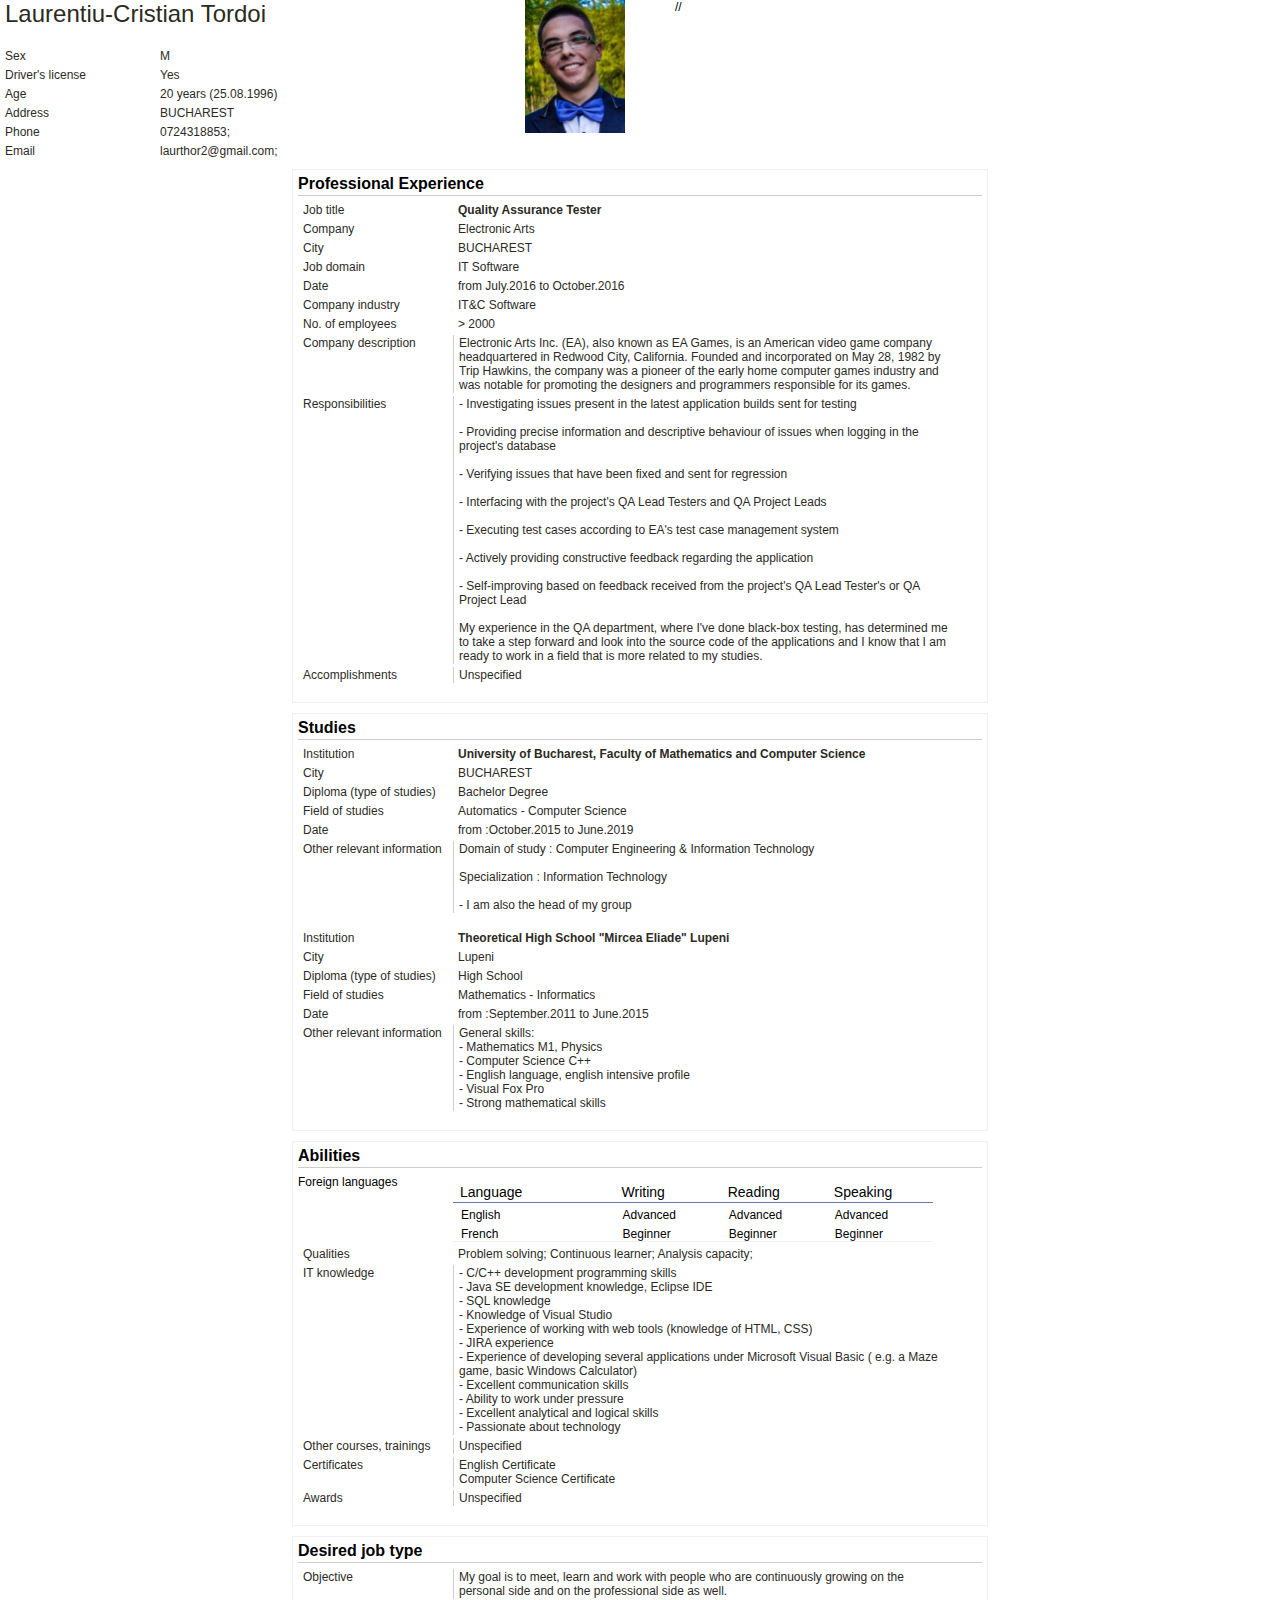
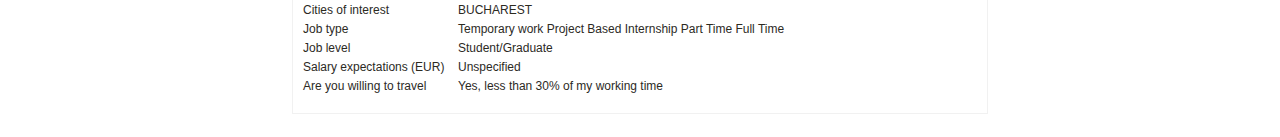
==== commit fa382ab0: "Updated CV" ====
--- a/index.html
+++ b/index.html
@@ -44,7 +44,7 @@
 	<div id="wrapper">
 		<div id="block_1">
 			<div id="print">
-							<div style="float:left;width:465px;">
+							//<div style="float:left;width:465px;">
 					<div class="vizual_cv_edit_row">
 						<h1>Laurentiu-Cristian  Tordoi</h1>
 					</div>
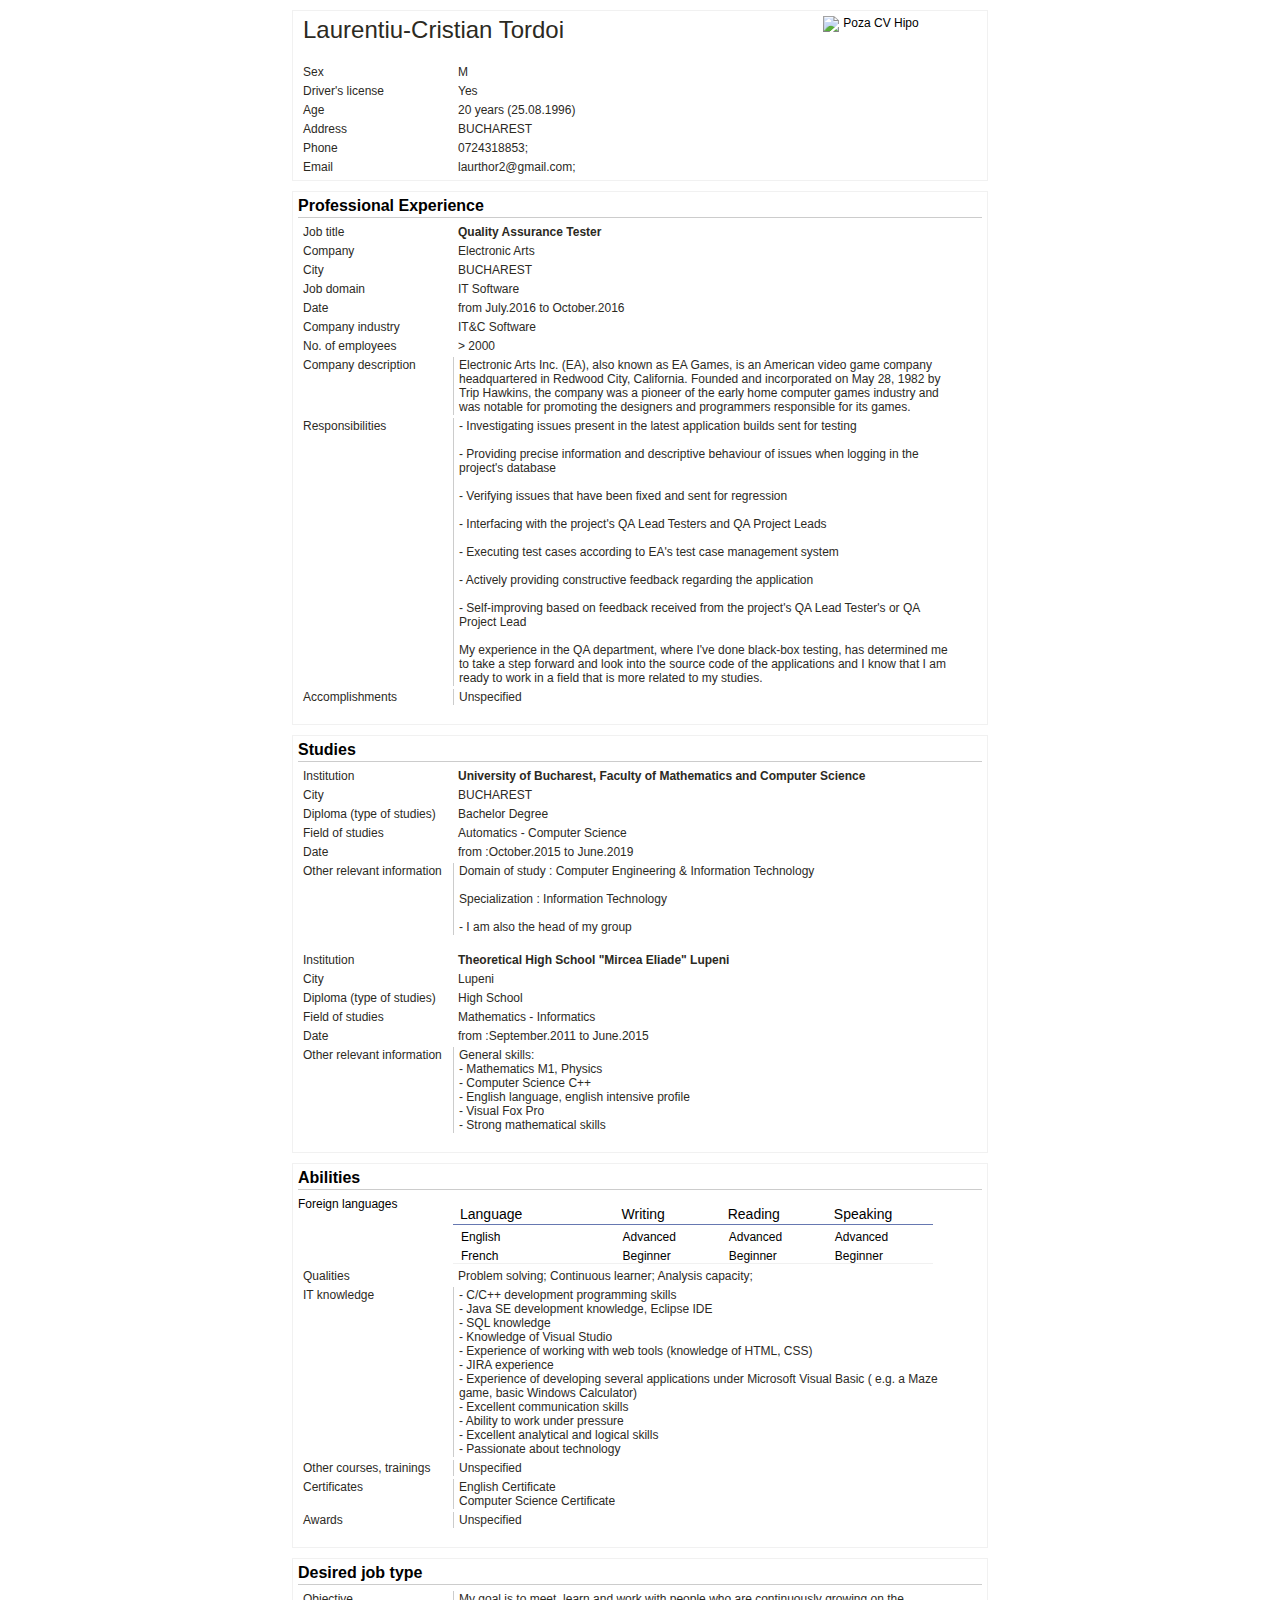
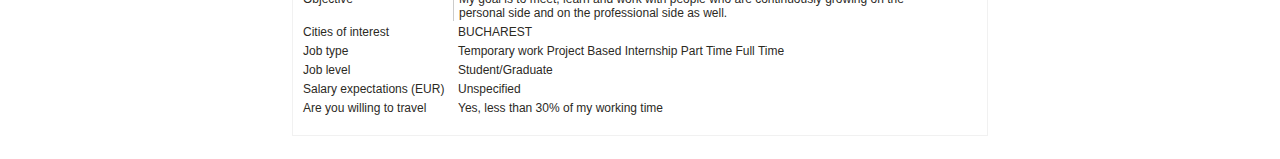
==== commit 4b94f330: "1" ====
--- a/index.html
+++ b/index.html
@@ -44,7 +44,8 @@
 	<div id="wrapper">
 		<div id="block_1">
 			<div id="print">
-							//<div style="float:left;width:465px;">
+				<div class="vizual_cv_print">
+				<div style="float:left;width:465px;">
 					<div class="vizual_cv_edit_row">
 						<h1>Laurentiu-Cristian  Tordoi</h1>
 					</div>
@@ -74,10 +75,11 @@
 					</div>
 				</div>
 				<div style="float:left;width:210px;text-align:center">
-										<img style="border:0;float:right;margin-right: 50px;width: 100px;" src="./index_files/35ea5c04ee954c042287554835a169a2.jpg" alt="Poza CV Hipo" title="Poza CV Hipo">
+										<img style="border:0;float:right;margin-right: 50px;width: 100px;" src="/public/photocv9/35ea5c04ee954c042287554835a169a2.jpg" alt="Poza CV Hipo" title="Poza CV Hipo">
 									</div>
 				<br style="clear:both;">
-			</div><!--vizual_cv_end-->
+			</div>
+			<!--vizual_cv_end-->
 						<div class="vizual_cv_print">
 				<div class="title_cv">
 					<span class="title_box_cv">Professional Experience</span>
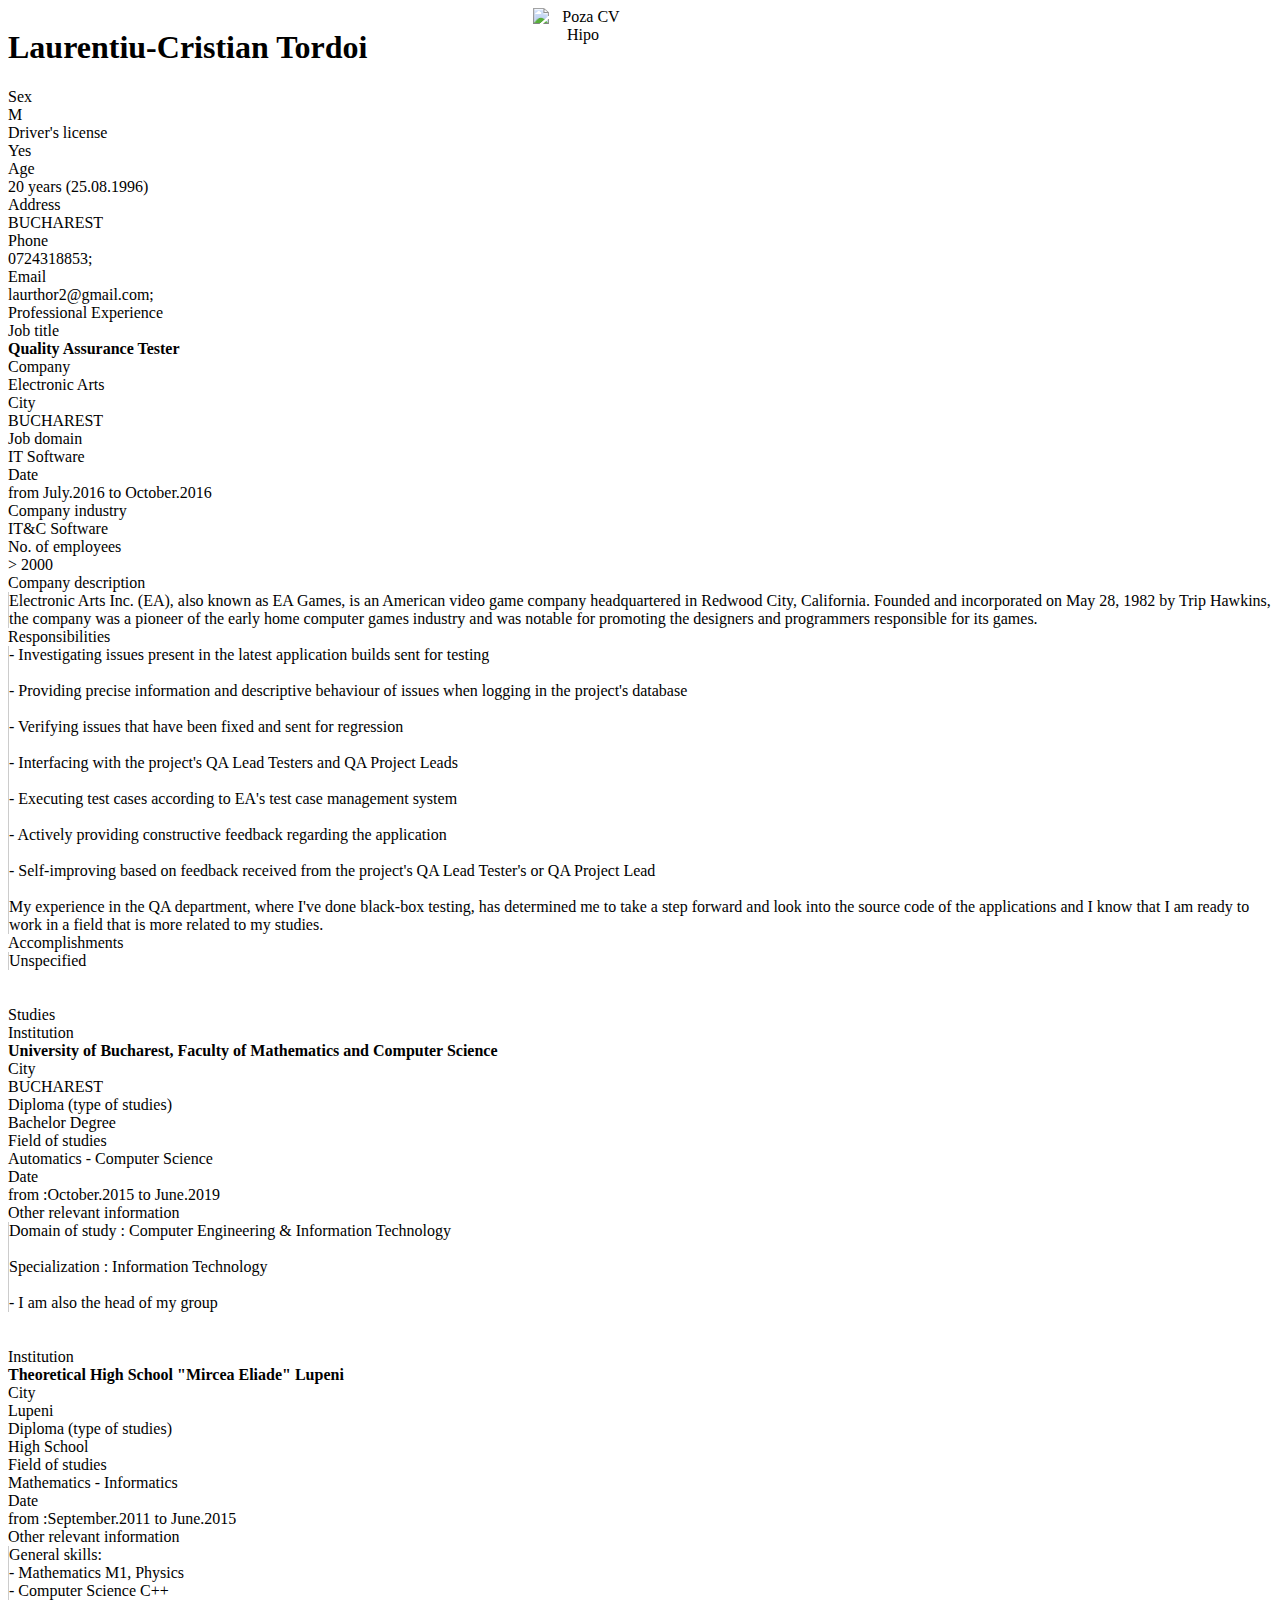
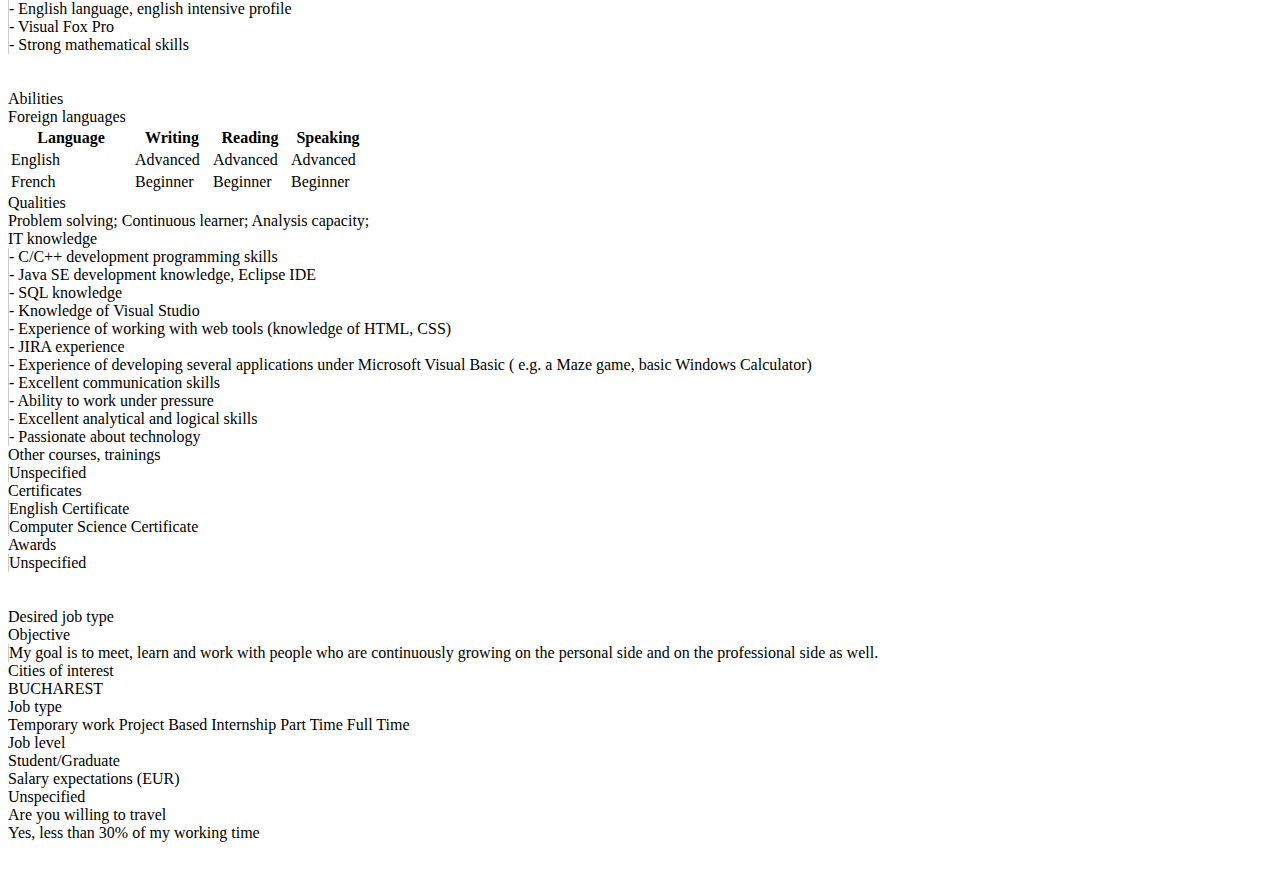
==== commit 89b92568: "Updated CV" ====
--- a/index.html
+++ b/index.html
@@ -1,19 +1,20 @@
 <!DOCTYPE html PUBLIC "-//W3C//DTD XHTML 1.0 Transitional//EN" "http://www.w3.org/TR/xhtml1/DTD/xhtml1-transitional.dtd">
-<!-- saved from url=(0058)https://www.hipo.ro/index.php/candidat/cumArataCVul/877087 -->
-<html xmlns="http://www.w3.org/1999/xhtml"><head><meta http-equiv="Content-Type" content="text/html; charset=UTF-8">
-   
+<html xmlns="http://www.w3.org/1999/xhtml">
+<head>
+    <meta name="author" content="www.hipo.ro">
 	<meta name="robots" content="index, all">
 	<meta name="revisit-after" content="3 days">
 	<meta name="distribution" content="global">
-	<meta http-equiv="Pragma" content="no-cache">
-	<meta http-equiv="Expires" content="-1">
-	
-
-	
-    <title>CV-Laurentiu</title>
-
-    <link href="./index_files/layout.css" rel="stylesheet" type="text/css">
-    <script async="" src="./index_files/analytics.js.descărcare"></script><script type="text/javascript" src="./index_files/prototype.js.descărcare"></script>
+	<meta HTTP-EQUIV="Pragma" content="no-cache">
+	<meta HTTP-EQUIV="Expires" content="-1">
+	<meta http-equiv="Content-Type" content="text/html; charset=utf-8" />
+
+	<meta name="Description" content="Locuri de munca in Romania  ">
+	<meta name="Keywords" content=" Locuri de munca in Romania ">
+    <title>CV-Laurentiu-Cristian Tordoi</title>
+
+    <link href="/public/resources/css/candidat/layout.css" rel="stylesheet" type="text/css">
+    <script type="text/javascript" src="/public/resources/js/prototype.js"></script>
  
 
 		
@@ -42,9 +43,8 @@
 
 <div id="wrapper_extra">
 	<div id="wrapper">
-		<div id="block_1">
-			<div id="print">
-				<div class="vizual_cv_print">
+		<div id="block_1">	
+			<div class="vizual_cv_print">
 				<div style="float:left;width:465px;">
 					<div class="vizual_cv_edit_row">
 						<h1>Laurentiu-Cristian  Tordoi</h1>
@@ -71,22 +71,21 @@
 					</div>
 					<div class="vizual_cv_edit_row">
 						<div class="vizual_cv_left">Email </div>
-						<div class="vizual_cv_right"> laurthor2@gmail.com;<br> </div>
+						<div class="vizual_cv_right"> laurthor2@gmail.com;<br /> </div>
 					</div>
 				</div>
 				<div style="float:left;width:210px;text-align:center">
-										<img style="border:0;float:right;margin-right: 50px;width: 100px;" src="/public/photocv9/35ea5c04ee954c042287554835a169a2.jpg" alt="Poza CV Hipo" title="Poza CV Hipo">
+										<img style="border:0;float:right;margin-right: 50px;width: 100px;" src="/public/photocv9/35ea5c04ee954c042287554835a169a2.jpg" alt= "Poza CV Hipo" title="Poza CV Hipo" />
 									</div>
-				<br style="clear:both;">
-			</div>
-			<!--vizual_cv_end-->
+				<br style="clear:both;" />
+			</div><!--vizual_cv_end-->
 						<div class="vizual_cv_print">
 				<div class="title_cv">
 					<span class="title_box_cv">Professional Experience</span>
 				</div>
 								<div class="vizual_cv_edit_row">
 					<div class="vizual_cv_left">Job title</div>
-					<div class="vizual_cv_right "><b>Quality Assurance Tester</b></div>
+					<div class="vizual_cv_right " ><b>Quality Assurance Tester</b></div>
 				</div>
 				<div class="vizual_cv_edit_row">
 					<div class="vizual_cv_left">Company</div>
@@ -109,11 +108,11 @@
 				</div>
 				 <div class="vizual_cv_edit_row">
 					<div class="vizual_cv_left">Company industry  </div>
-					<div class="vizual_cv_right">IT&amp;C Software </div>
+					<div class="vizual_cv_right">IT&C Software </div>
 				</div>
 				<div class="vizual_cv_edit_row">
 					<div class="vizual_cv_left">No. of employees </div>
-					<div class="vizual_cv_right">						&gt; 2000
+					<div class="vizual_cv_right">						> 2000
 					</div>
 				</div>
 				<div class="vizual_cv_edit_row">
@@ -122,27 +121,27 @@
 				</div>
 				<div class="vizual_cv_edit_row">
 					<div class="vizual_cv_left">Responsibilities </div>
-					<div class="vizual_cv_right" style=" border-left: solid 1px #cccccc;"> - Investigating issues present in the latest application builds sent for testing<br>
-<br>
-- Providing precise information and descriptive behaviour of issues when logging in the project's database<br>
-<br>
-- Verifying issues that have been fixed and sent for regression<br>
-<br>
-- Interfacing with the project's QA Lead Testers and QA Project Leads<br>
-<br>
-- Executing test cases according to EA's test case management system<br>
-<br>
-- Actively providing constructive feedback regarding the application<br>
-<br>
-- Self-improving based on feedback received from the project's QA Lead Tester's or QA Project Lead<br>
-<br>
+					<div class="vizual_cv_right" style=" border-left: solid 1px #cccccc;"> - Investigating issues present in the latest application builds sent for testing<br />
+<br />
+- Providing precise information and descriptive behaviour of issues when logging in the project's database<br />
+<br />
+- Verifying issues that have been fixed and sent for regression<br />
+<br />
+- Interfacing with the project's QA Lead Testers and QA Project Leads<br />
+<br />
+- Executing test cases according to EA's test case management system<br />
+<br />
+- Actively providing constructive feedback regarding the application<br />
+<br />
+- Self-improving based on feedback received from the project's QA Lead Tester's or QA Project Lead<br />
+<br />
 My experience in the QA department, where I've done black-box testing, has determined me to take a step forward and look into the source code of the applications and I know that I am ready to work in a field that is more related to my studies. </div>
 				</div>
 				<div class="vizual_cv_edit_row">
 					<div class="vizual_cv_left">Accomplishments </div>
 					<div class="vizual_cv_right" style=" border-left: solid 1px #cccccc;"> Unspecified </div>
 				</div>
-				<br style="clear:both"> <br style="clear:both">
+				<br style="clear:both" /> <br style="clear:both" />
 		 		  </div><!--vizual_cv_end-->
 		 		 		<div class="vizual_cv_print">
 			<div class="title_cv">
@@ -150,7 +149,7 @@
 			</div>
 						<div class="vizual_cv_edit_row">
             <div class="vizual_cv_left">Institution</div>
-            <div class="vizual_cv_right"><b>University of Bucharest, Faculty of Mathematics and Computer Science</b>
+            <div class="vizual_cv_right" ><b>University of Bucharest, Faculty of Mathematics and Computer Science</b>
             </div>
         </div>
         <div class="vizual_cv_edit_row">
@@ -174,17 +173,17 @@
         </div>
         <div class="vizual_cv_edit_row">
             <div class="vizual_cv_left">Other relevant information </div>
-            <div class="vizual_cv_right" style=" border-left: solid 1px #cccccc;">  Domain of study : Computer Engineering &amp; Information Technology<br>
-<br>
-Specialization : Information Technology<br>
-<br>
+            <div class="vizual_cv_right" style=" border-left: solid 1px #cccccc;">  Domain of study : Computer Engineering & Information Technology<br />
+<br />
+Specialization : Information Technology<br />
+<br />
 - I am also the head of my group </div>
         </div>
-        <br style="clear:both"> <br style="clear:both">
+        <br style="clear:both" /> <br style="clear:both" />
 			
 						<div class="vizual_cv_edit_row">
             <div class="vizual_cv_left">Institution</div>
-            <div class="vizual_cv_right"><b>Theoretical High School "Mircea Eliade" Lupeni</b>
+            <div class="vizual_cv_right" ><b>Theoretical High School "Mircea Eliade" Lupeni</b>
             </div>
         </div>
         <div class="vizual_cv_edit_row">
@@ -208,14 +207,14 @@
         </div>
         <div class="vizual_cv_edit_row">
             <div class="vizual_cv_left">Other relevant information </div>
-            <div class="vizual_cv_right" style=" border-left: solid 1px #cccccc;">  General skills:<br>
-- Mathematics M1, Physics<br>
-- Computer Science C++<br>
-- English language, english intensive profile<br>
-- Visual Fox Pro<br>
+            <div class="vizual_cv_right" style=" border-left: solid 1px #cccccc;">  General skills:<br />
+- Mathematics M1, Physics<br />
+- Computer Science C++<br />
+- English language, english intensive profile<br />
+- Visual Fox Pro<br />
 - Strong mathematical skills </div>
         </div>
-        <br style="clear:both"> <br style="clear:both">
+        <br style="clear:both" /> <br style="clear:both" />
 			
 					</div><!--vizual_cv_end-->
 		   <div class="vizual_cv_print">
@@ -234,7 +233,7 @@
 					</tr>
 				</thead>
 				<tbody>
-									<tr>
+									<tr >
 						
 																		
 						<td>English</td>
@@ -242,7 +241,7 @@
 						<td>Advanced</td>
 						<td>Advanced</td>
 					</tr>
-									<tr class="par">
+									<tr  class="par">
 						
 																		
 						<td>French</td>
@@ -266,16 +265,16 @@
         </div>
         <div class="vizual_cv_edit_row">
             <div class="vizual_cv_left">IT knowledge </div>
-            <div class="vizual_cv_right" style=" border-left: solid 1px #cccccc;">  - C/C++ development programming skills<br>
-- Java SE development knowledge, Eclipse IDE<br>
-- SQL knowledge<br>
-- Knowledge of Visual Studio<br>
-- Experience of working with web tools (knowledge of HTML, CSS)<br>
-- JIRA experience<br>
-- Experience of developing several applications under Microsoft Visual Basic ( e.g. a Maze game, basic Windows Calculator)<br>
-- Excellent communication skills<br>
-- Ability to work under pressure<br>
-- Excellent analytical and logical skills<br>
+            <div class="vizual_cv_right" style=" border-left: solid 1px #cccccc;">  - C/C++ development programming skills<br />
+- Java SE development knowledge, Eclipse IDE<br />
+- SQL knowledge<br />
+- Knowledge of Visual Studio<br />
+- Experience of working with web tools (knowledge of HTML, CSS)<br />
+- JIRA experience<br />
+- Experience of developing several applications under Microsoft Visual Basic ( e.g. a Maze game, basic Windows Calculator)<br />
+- Excellent communication skills<br />
+- Ability to work under pressure<br />
+- Excellent analytical and logical skills<br />
 - Passionate about technology </div>
         </div>
         <div class="vizual_cv_edit_row">
@@ -284,14 +283,14 @@
         </div>
         <div class="vizual_cv_edit_row">
             <div class="vizual_cv_left">Certificates </div>
-            <div class="vizual_cv_right" style=" border-left: solid 1px #cccccc;">  English Certificate<br>
+            <div class="vizual_cv_right" style=" border-left: solid 1px #cccccc;">  English Certificate<br />
 Computer Science Certificate </div>
         </div>
 		<div class="vizual_cv_edit_row">
 			<div class="vizual_cv_left">Awards </div>
 			<div class="vizual_cv_right" style=" border-left: solid 1px #cccccc;">  Unspecified</div>
 		</div>
-		<br style="clear:both"> <br style="clear:both">
+		<br style="clear:both" /> <br style="clear:both" />
     </div><!--vizual_cv_end-->
 	 <div class="vizual_cv_print">
         <div class="title_cv">
@@ -345,7 +344,7 @@
 			
 			</div>
         </div>
-         <br style="clear:both"> <br style="clear:both">
+         <br style="clear:both" /> <br style="clear:both" />
     </div><!--vizual_cv_end-->		
 			
 			
@@ -373,11 +372,11 @@
 		   var google_remarketing_only = true;
 		   /* ]]> */
 		</script>
-		<script type="text/javascript" src="./index_files/conversion.js.descărcare"></script><iframe name="google_conversion_frame" title="Google conversion frame" width="300" height="13" src="./index_files/saved_resource.html" frameborder="0" marginwidth="0" marginheight="0" vspace="0" hspace="0" allowtransparency="true" scrolling="no"></iframe>
+		<script type="text/javascript" src="//www.googleadservices.com/pagead/conversion.js"></script>
 		<noscript>
-			&lt;div style="display:inline;"&gt;
-				&lt;img height="1" width="1" style="border-style:none;" alt="" src="//googleads.g.doubleclick.net/pagead/viewthroughconversion/1061115003/?value=0&amp;amp;guid=ON&amp;amp;script=0"/&gt;
-			&lt;/div&gt;
+			<div style="display:inline;">
+				<img height="1" width="1" style="border-style:none;" alt="" src="//googleads.g.doubleclick.net/pagead/viewthroughconversion/1061115003/?value=0&amp;guid=ON&amp;script=0"/>
+			</div>
 		</noscript>
-		 
-<style id="extraClass">.extraClassAspect {-webkit-transform: scaleX(1.34)!important;}.extraClassCrop {-webkit-transform: scale(1.34)!important;}</style></body></html>
+		 </body>
+</html>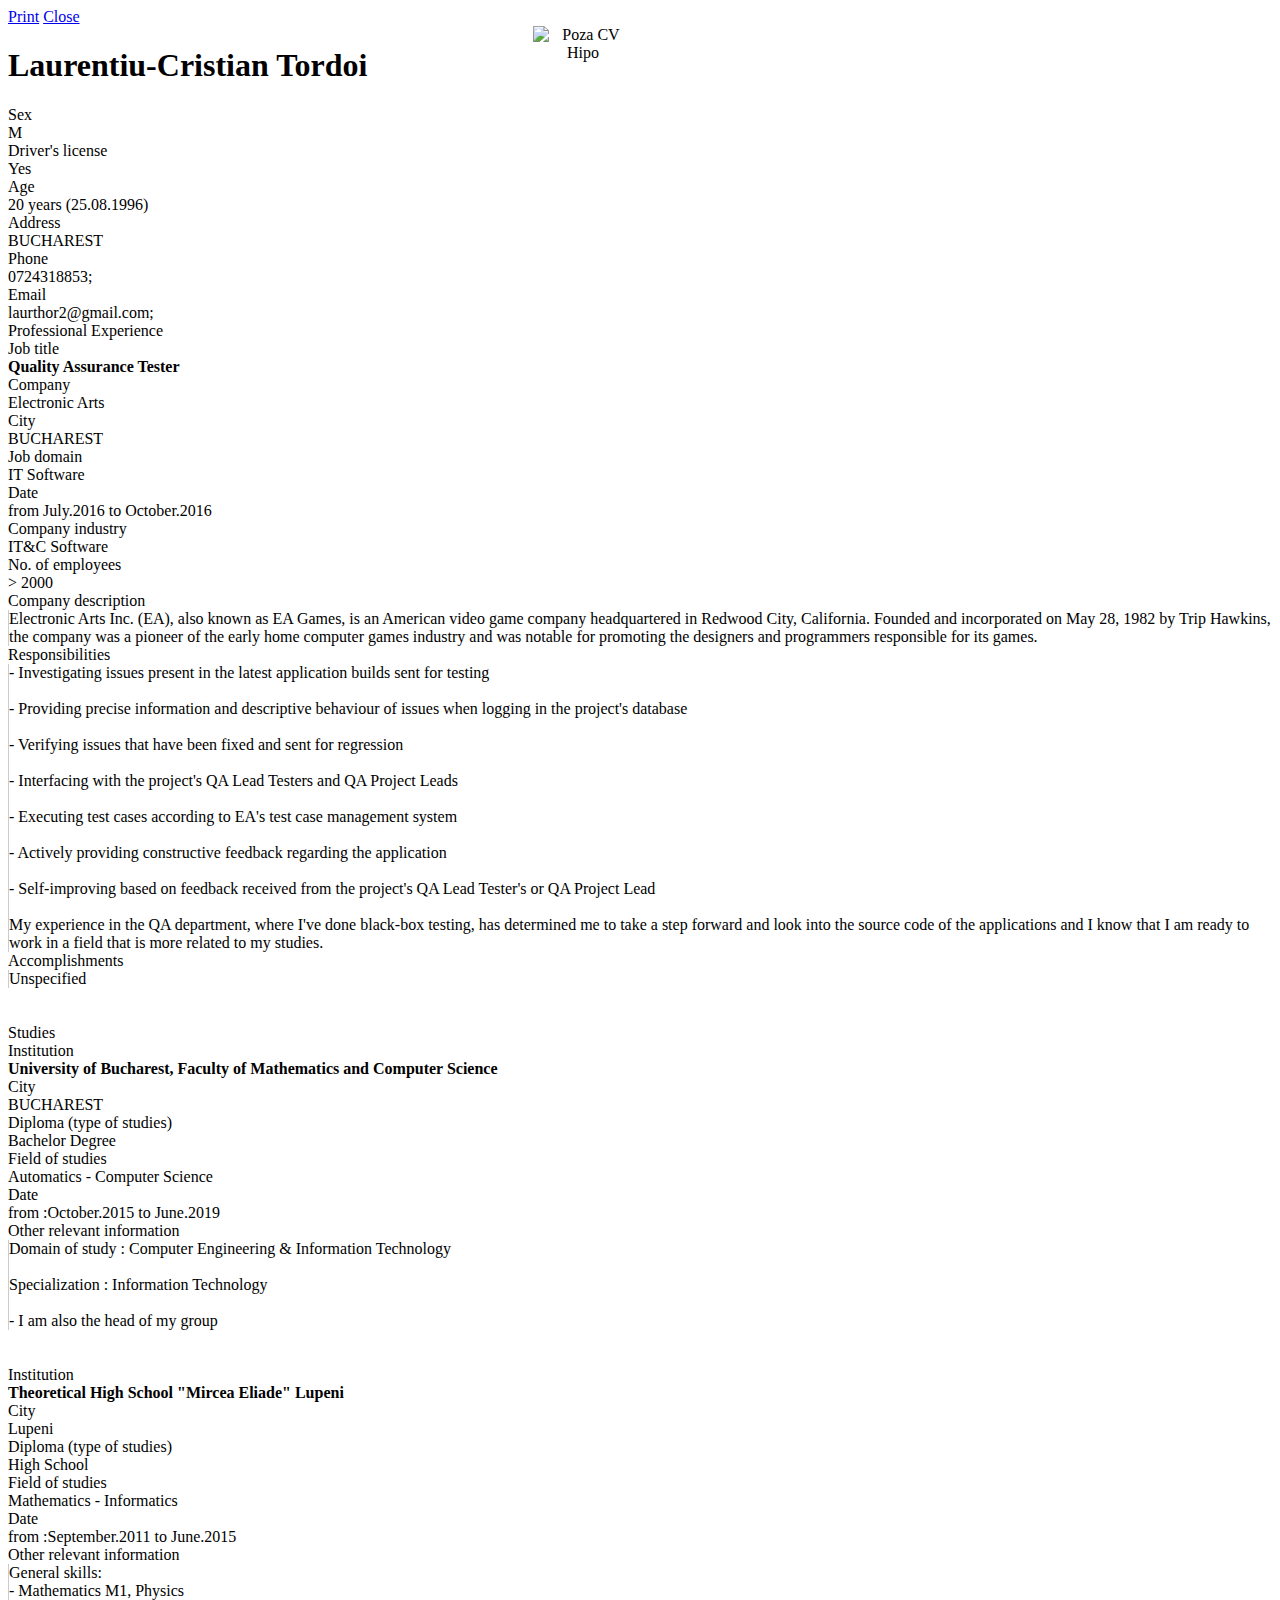
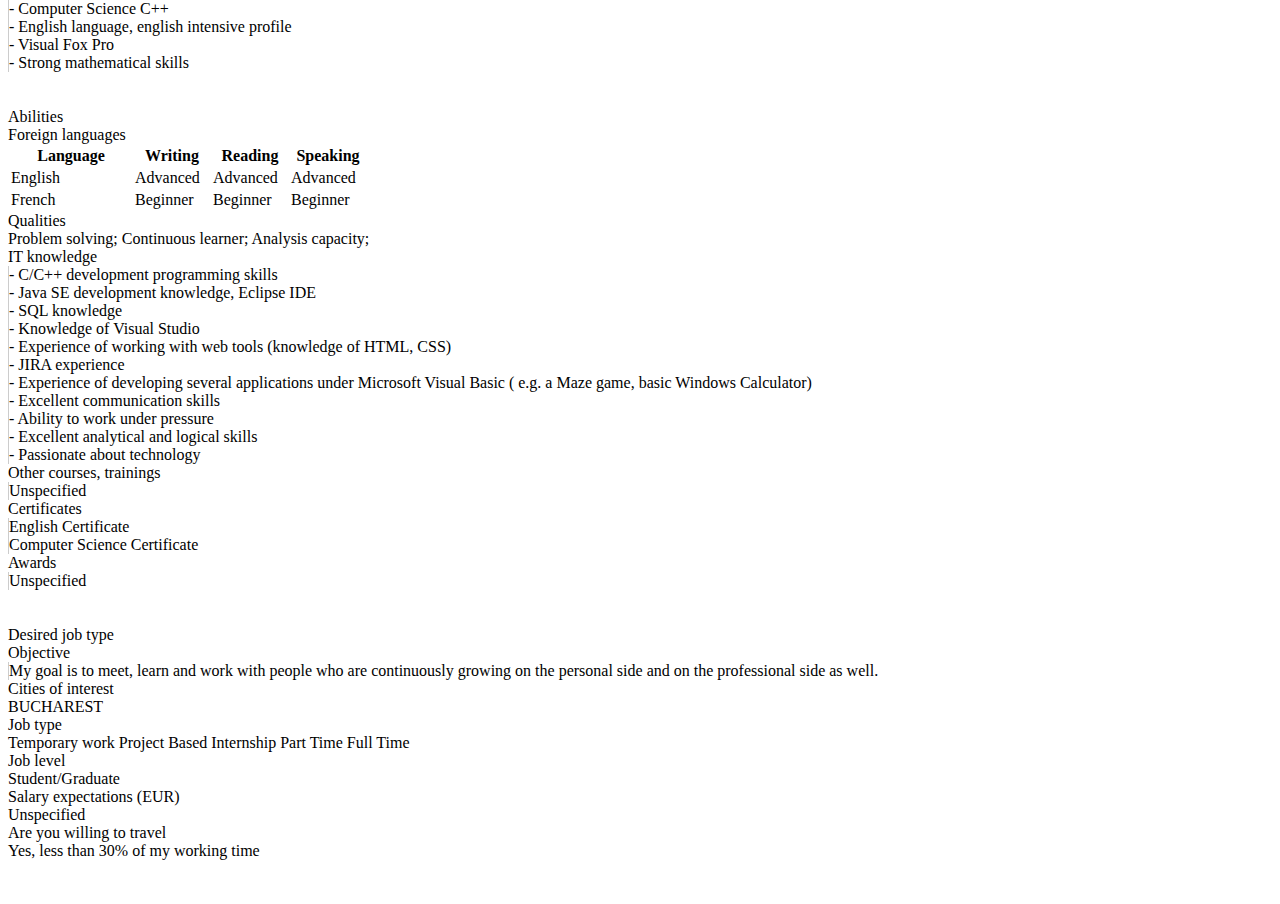
==== commit 8407d8ea: "Updated CV" ====
--- a/index.html
+++ b/index.html
@@ -11,7 +11,7 @@
 
 	<meta name="Description" content="Locuri de munca in Romania  ">
 	<meta name="Keywords" content=" Locuri de munca in Romania ">
-    <title>CV-Laurentiu-Cristian Tordoi</title>
+    <title>CV-Hipo.ro</title>
 
     <link href="/public/resources/css/candidat/layout.css" rel="stylesheet" type="text/css">
     <script type="text/javascript" src="/public/resources/js/prototype.js"></script>
@@ -43,7 +43,14 @@
 
 <div id="wrapper_extra">
 	<div id="wrapper">
-		<div id="block_1">	
+		<div id="block_1">
+			<div id="print">
+			<div class="vizual_cv_print">
+				<div class="title_cv">
+					<a href="javascript:void(0);" value="tipareste" onclick="printSec()" class=" ss_sprite ss_printer linkLike">Print</a>
+					<a href="#" value="inchide" onclick="window.close()" class="but_edit ss_sprite ss_cancel linkLike">Close</a>
+				</div>
+			</div><!--vizual_cv_end-->
 			<div class="vizual_cv_print">
 				<div style="float:left;width:465px;">
 					<div class="vizual_cv_edit_row">
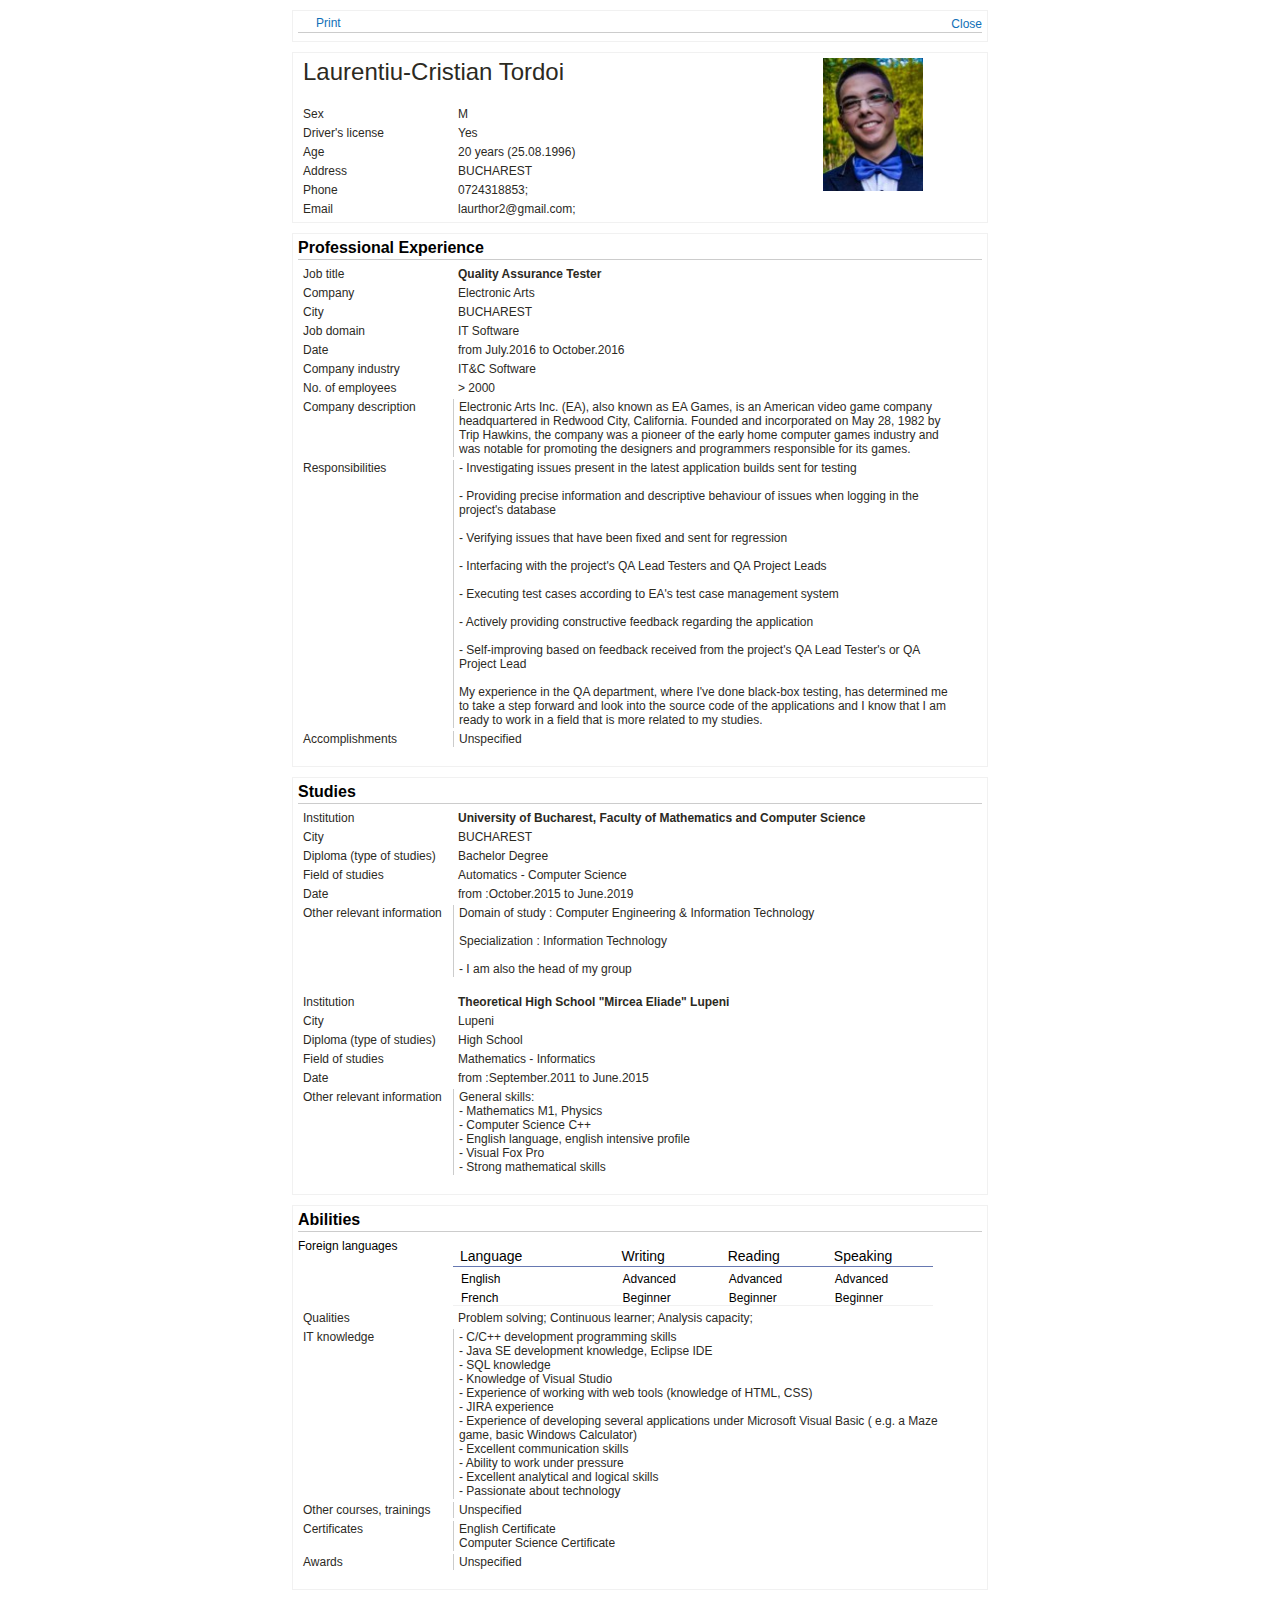
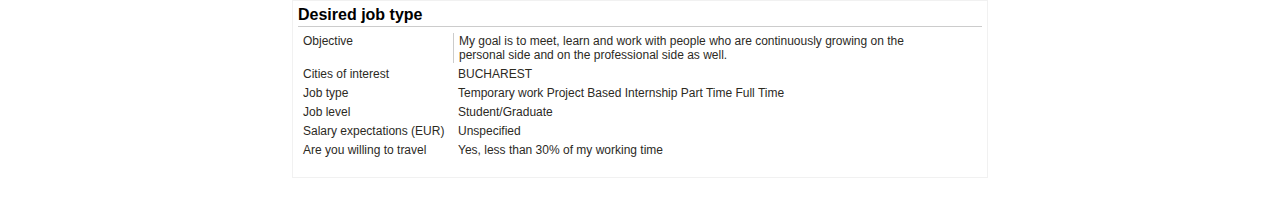
==== commit 30205bfc: "Updated CV" ====
--- a/index.html
+++ b/index.html
@@ -1,20 +1,20 @@
 <!DOCTYPE html PUBLIC "-//W3C//DTD XHTML 1.0 Transitional//EN" "http://www.w3.org/TR/xhtml1/DTD/xhtml1-transitional.dtd">
-<html xmlns="http://www.w3.org/1999/xhtml">
-<head>
+<!-- saved from url=(0058)https://www.hipo.ro/index.php/candidat/cumArataCVul/877087 -->
+<html xmlns="http://www.w3.org/1999/xhtml"><head><meta http-equiv="Content-Type" content="text/html; charset=UTF-8">
     <meta name="author" content="www.hipo.ro">
 	<meta name="robots" content="index, all">
 	<meta name="revisit-after" content="3 days">
 	<meta name="distribution" content="global">
-	<meta HTTP-EQUIV="Pragma" content="no-cache">
-	<meta HTTP-EQUIV="Expires" content="-1">
-	<meta http-equiv="Content-Type" content="text/html; charset=utf-8" />
+	<meta http-equiv="Pragma" content="no-cache">
+	<meta http-equiv="Expires" content="-1">
+	
 
 	<meta name="Description" content="Locuri de munca in Romania  ">
 	<meta name="Keywords" content=" Locuri de munca in Romania ">
     <title>CV-Hipo.ro</title>
 
-    <link href="/public/resources/css/candidat/layout.css" rel="stylesheet" type="text/css">
-    <script type="text/javascript" src="/public/resources/js/prototype.js"></script>
+    <link href="./index_files/layout.css" rel="stylesheet" type="text/css">
+    <script async="" src="./index_files/analytics.js.download"></script><script type="text/javascript" src="./index_files/prototype.js.download"></script>
  
 
 		
@@ -48,7 +48,7 @@
 			<div class="vizual_cv_print">
 				<div class="title_cv">
 					<a href="javascript:void(0);" value="tipareste" onclick="printSec()" class=" ss_sprite ss_printer linkLike">Print</a>
-					<a href="#" value="inchide" onclick="window.close()" class="but_edit ss_sprite ss_cancel linkLike">Close</a>
+					<a href="https://www.hipo.ro/index.php/candidat/cumArataCVul/877087#" value="inchide" onclick="window.close()" class="but_edit ss_sprite ss_cancel linkLike">Close</a>
 				</div>
 			</div><!--vizual_cv_end-->
 			<div class="vizual_cv_print">
@@ -78,13 +78,13 @@
 					</div>
 					<div class="vizual_cv_edit_row">
 						<div class="vizual_cv_left">Email </div>
-						<div class="vizual_cv_right"> laurthor2@gmail.com;<br /> </div>
+						<div class="vizual_cv_right"> laurthor2@gmail.com;<br> </div>
 					</div>
 				</div>
 				<div style="float:left;width:210px;text-align:center">
-										<img style="border:0;float:right;margin-right: 50px;width: 100px;" src="/public/photocv9/35ea5c04ee954c042287554835a169a2.jpg" alt= "Poza CV Hipo" title="Poza CV Hipo" />
+										<img style="border:0;float:right;margin-right: 50px;width: 100px;" src="./index_files/35ea5c04ee954c042287554835a169a2.jpg" alt="Poza CV Hipo" title="Poza CV Hipo">
 									</div>
-				<br style="clear:both;" />
+				<br style="clear:both;">
 			</div><!--vizual_cv_end-->
 						<div class="vizual_cv_print">
 				<div class="title_cv">
@@ -92,7 +92,7 @@
 				</div>
 								<div class="vizual_cv_edit_row">
 					<div class="vizual_cv_left">Job title</div>
-					<div class="vizual_cv_right " ><b>Quality Assurance Tester</b></div>
+					<div class="vizual_cv_right "><b>Quality Assurance Tester</b></div>
 				</div>
 				<div class="vizual_cv_edit_row">
 					<div class="vizual_cv_left">Company</div>
@@ -115,11 +115,11 @@
 				</div>
 				 <div class="vizual_cv_edit_row">
 					<div class="vizual_cv_left">Company industry  </div>
-					<div class="vizual_cv_right">IT&C Software </div>
+					<div class="vizual_cv_right">IT&amp;C Software </div>
 				</div>
 				<div class="vizual_cv_edit_row">
 					<div class="vizual_cv_left">No. of employees </div>
-					<div class="vizual_cv_right">						> 2000
+					<div class="vizual_cv_right">						&gt; 2000
 					</div>
 				</div>
 				<div class="vizual_cv_edit_row">
@@ -128,27 +128,27 @@
 				</div>
 				<div class="vizual_cv_edit_row">
 					<div class="vizual_cv_left">Responsibilities </div>
-					<div class="vizual_cv_right" style=" border-left: solid 1px #cccccc;"> - Investigating issues present in the latest application builds sent for testing<br />
-<br />
-- Providing precise information and descriptive behaviour of issues when logging in the project's database<br />
-<br />
-- Verifying issues that have been fixed and sent for regression<br />
-<br />
-- Interfacing with the project's QA Lead Testers and QA Project Leads<br />
-<br />
-- Executing test cases according to EA's test case management system<br />
-<br />
-- Actively providing constructive feedback regarding the application<br />
-<br />
-- Self-improving based on feedback received from the project's QA Lead Tester's or QA Project Lead<br />
-<br />
+					<div class="vizual_cv_right" style=" border-left: solid 1px #cccccc;"> - Investigating issues present in the latest application builds sent for testing<br>
+<br>
+- Providing precise information and descriptive behaviour of issues when logging in the project's database<br>
+<br>
+- Verifying issues that have been fixed and sent for regression<br>
+<br>
+- Interfacing with the project's QA Lead Testers and QA Project Leads<br>
+<br>
+- Executing test cases according to EA's test case management system<br>
+<br>
+- Actively providing constructive feedback regarding the application<br>
+<br>
+- Self-improving based on feedback received from the project's QA Lead Tester's or QA Project Lead<br>
+<br>
 My experience in the QA department, where I've done black-box testing, has determined me to take a step forward and look into the source code of the applications and I know that I am ready to work in a field that is more related to my studies. </div>
 				</div>
 				<div class="vizual_cv_edit_row">
 					<div class="vizual_cv_left">Accomplishments </div>
 					<div class="vizual_cv_right" style=" border-left: solid 1px #cccccc;"> Unspecified </div>
 				</div>
-				<br style="clear:both" /> <br style="clear:both" />
+				<br style="clear:both"> <br style="clear:both">
 		 		  </div><!--vizual_cv_end-->
 		 		 		<div class="vizual_cv_print">
 			<div class="title_cv">
@@ -156,7 +156,7 @@
 			</div>
 						<div class="vizual_cv_edit_row">
             <div class="vizual_cv_left">Institution</div>
-            <div class="vizual_cv_right" ><b>University of Bucharest, Faculty of Mathematics and Computer Science</b>
+            <div class="vizual_cv_right"><b>University of Bucharest, Faculty of Mathematics and Computer Science</b>
             </div>
         </div>
         <div class="vizual_cv_edit_row">
@@ -180,17 +180,17 @@
         </div>
         <div class="vizual_cv_edit_row">
             <div class="vizual_cv_left">Other relevant information </div>
-            <div class="vizual_cv_right" style=" border-left: solid 1px #cccccc;">  Domain of study : Computer Engineering & Information Technology<br />
-<br />
-Specialization : Information Technology<br />
-<br />
+            <div class="vizual_cv_right" style=" border-left: solid 1px #cccccc;">  Domain of study : Computer Engineering &amp; Information Technology<br>
+<br>
+Specialization : Information Technology<br>
+<br>
 - I am also the head of my group </div>
         </div>
-        <br style="clear:both" /> <br style="clear:both" />
+        <br style="clear:both"> <br style="clear:both">
 			
 						<div class="vizual_cv_edit_row">
             <div class="vizual_cv_left">Institution</div>
-            <div class="vizual_cv_right" ><b>Theoretical High School "Mircea Eliade" Lupeni</b>
+            <div class="vizual_cv_right"><b>Theoretical High School "Mircea Eliade" Lupeni</b>
             </div>
         </div>
         <div class="vizual_cv_edit_row">
@@ -214,14 +214,14 @@
         </div>
         <div class="vizual_cv_edit_row">
             <div class="vizual_cv_left">Other relevant information </div>
-            <div class="vizual_cv_right" style=" border-left: solid 1px #cccccc;">  General skills:<br />
-- Mathematics M1, Physics<br />
-- Computer Science C++<br />
-- English language, english intensive profile<br />
-- Visual Fox Pro<br />
+            <div class="vizual_cv_right" style=" border-left: solid 1px #cccccc;">  General skills:<br>
+- Mathematics M1, Physics<br>
+- Computer Science C++<br>
+- English language, english intensive profile<br>
+- Visual Fox Pro<br>
 - Strong mathematical skills </div>
         </div>
-        <br style="clear:both" /> <br style="clear:both" />
+        <br style="clear:both"> <br style="clear:both">
 			
 					</div><!--vizual_cv_end-->
 		   <div class="vizual_cv_print">
@@ -240,7 +240,7 @@
 					</tr>
 				</thead>
 				<tbody>
-									<tr >
+									<tr>
 						
 																		
 						<td>English</td>
@@ -248,7 +248,7 @@
 						<td>Advanced</td>
 						<td>Advanced</td>
 					</tr>
-									<tr  class="par">
+									<tr class="par">
 						
 																		
 						<td>French</td>
@@ -272,16 +272,16 @@
         </div>
         <div class="vizual_cv_edit_row">
             <div class="vizual_cv_left">IT knowledge </div>
-            <div class="vizual_cv_right" style=" border-left: solid 1px #cccccc;">  - C/C++ development programming skills<br />
-- Java SE development knowledge, Eclipse IDE<br />
-- SQL knowledge<br />
-- Knowledge of Visual Studio<br />
-- Experience of working with web tools (knowledge of HTML, CSS)<br />
-- JIRA experience<br />
-- Experience of developing several applications under Microsoft Visual Basic ( e.g. a Maze game, basic Windows Calculator)<br />
-- Excellent communication skills<br />
-- Ability to work under pressure<br />
-- Excellent analytical and logical skills<br />
+            <div class="vizual_cv_right" style=" border-left: solid 1px #cccccc;">  - C/C++ development programming skills<br>
+- Java SE development knowledge, Eclipse IDE<br>
+- SQL knowledge<br>
+- Knowledge of Visual Studio<br>
+- Experience of working with web tools (knowledge of HTML, CSS)<br>
+- JIRA experience<br>
+- Experience of developing several applications under Microsoft Visual Basic ( e.g. a Maze game, basic Windows Calculator)<br>
+- Excellent communication skills<br>
+- Ability to work under pressure<br>
+- Excellent analytical and logical skills<br>
 - Passionate about technology </div>
         </div>
         <div class="vizual_cv_edit_row">
@@ -290,14 +290,14 @@
         </div>
         <div class="vizual_cv_edit_row">
             <div class="vizual_cv_left">Certificates </div>
-            <div class="vizual_cv_right" style=" border-left: solid 1px #cccccc;">  English Certificate<br />
+            <div class="vizual_cv_right" style=" border-left: solid 1px #cccccc;">  English Certificate<br>
 Computer Science Certificate </div>
         </div>
 		<div class="vizual_cv_edit_row">
 			<div class="vizual_cv_left">Awards </div>
 			<div class="vizual_cv_right" style=" border-left: solid 1px #cccccc;">  Unspecified</div>
 		</div>
-		<br style="clear:both" /> <br style="clear:both" />
+		<br style="clear:both"> <br style="clear:both">
     </div><!--vizual_cv_end-->
 	 <div class="vizual_cv_print">
         <div class="title_cv">
@@ -351,7 +351,7 @@
 			
 			</div>
         </div>
-         <br style="clear:both" /> <br style="clear:both" />
+         <br style="clear:both"> <br style="clear:both">
     </div><!--vizual_cv_end-->		
 			
 			
@@ -379,11 +379,11 @@
 		   var google_remarketing_only = true;
 		   /* ]]> */
 		</script>
-		<script type="text/javascript" src="//www.googleadservices.com/pagead/conversion.js"></script>
+		<script type="text/javascript" src="./index_files/conversion.js.download"></script><iframe name="google_conversion_frame" title="Google conversion frame" width="300" height="13" src="./index_files/saved_resource.html" frameborder="0" marginwidth="0" marginheight="0" vspace="0" hspace="0" allowtransparency="true" scrolling="no"></iframe>
 		<noscript>
-			<div style="display:inline;">
-				<img height="1" width="1" style="border-style:none;" alt="" src="//googleads.g.doubleclick.net/pagead/viewthroughconversion/1061115003/?value=0&amp;guid=ON&amp;script=0"/>
-			</div>
+			&lt;div style="display:inline;"&gt;
+				&lt;img height="1" width="1" style="border-style:none;" alt="" src="//googleads.g.doubleclick.net/pagead/viewthroughconversion/1061115003/?value=0&amp;amp;guid=ON&amp;amp;script=0"/&gt;
+			&lt;/div&gt;
 		</noscript>
-		 </body>
-</html>+		 
+</body></html>--- a/index_files/layout.css
+++ b/index_files/layout.css
@@ -0,0 +1,1328 @@
+body {
+    font-family: Arial, Verdana, Geneva, Bitstream Vera Sans, Helvetica, sans-serif;
+    font-size: 12px;
+    background: #fff;
+    margin: auto;
+    width: 1280px;
+    padding: 0;
+    color: #000;
+}
+a:link, a:visited {
+    color:#0f70b8;
+    text-decoration: none;
+}
+
+a:hover {
+    color: orange;
+    text-decoration: underline;
+}
+/* ~~ This fixed width container surrounds all other divs ~~ */
+.container {
+    width: 990px;
+    background: #FFFFFF;
+    margin: auto;
+    padding: 0; /* the auto value on the sides, coupled with the width, centers the layout */
+}
+.header {
+    background: #fff;
+    height:90px;
+    margin-bottom:62px;
+}
+
+.banner_top_flash {
+    background: #fff;
+    width:1280px;
+   
+ 
+}
+
+.banner_left_flash {
+    float: left;
+    width:145px;
+    height:600px;
+    margin:auto;
+    background: #fff;
+    position:relative;
+}
+
+.banner_right_flash {
+    float: right;
+    width: 145px;
+    height:600px;
+    margin:auto;
+    background: #fff;
+    position:relative;
+}
+.sidebar1 {
+    float: left;
+    width: 160px;
+    
+    position:relative;
+     /*background: #dcdcdc;*/
+ 
+    padding-bottom: 10px;
+   
+   
+}
+.loginbox {
+    
+       background: url("/public/resources/design/angajatori/bg_box.gif") repeat-x left bottom;
+    _background: none;
+    border: 1px solid #f1f1f1;
+    /*padding: 5px 10px;*/
+   /* margin: 10px 0;*/
+    
+    list-style-type: none;
+    text-decoration: none;
+    display: block;
+    margin: 0px 0px 1px 1px;
+    padding: 0px;
+    width: 160px;
+    height: 190px;
+    font-family: Verdana, Geneva, Bitstream Vera Sans, Helvetica, sans-serif;
+    font-size: 12px;
+    color: #1f1f1f;
+    /*background: #fff url(/public/resources/design/login_bg.png) no-repeat;*/
+}
+.inTextInfo {
+    padding: 7px;
+}
+.textInfo {
+    position: absolute;
+    display: block;
+    margin: 0px 0px 0px 0px;
+    width: 162px;
+    font-family: Arial;
+    font-size: 11px;
+    color: black;
+}
+.loginbox_mic {
+    
+       background: url("/public/resources/design/angajatori/bg_box.gif") repeat-x left bottom;
+    _background: none;
+    border: 1px solid #f1f1f1;
+    list-style-type: none;
+    text-decoration: none;
+    display: block;
+    margin: 0px 0px 1px 1px;
+    padding: 0px;
+    width: 160px;
+    height: 70px;
+    font-family: Verdana, Geneva, Bitstream Vera Sans, Helvetica, sans-serif;
+    font-size: 12px;
+    color: #1f1f1f;
+    /*background: #fff url(/public/resources/design/login_bg.png) no-repeat;*/
+}
+
+ul.sidemenu{
+    
+    list-style: none;
+    margin:0; 
+    padding: 5px 10px;
+    font-size: 11px;
+}
+ul.sidemenu li { margin: 3px 0; }
+ul.sidemenu li hr.whitehr{ margin: 5px 0; }
+
+.whitehr {
+    color: #fff;
+    background-color: #fff;
+    border-bottom: 1px solid #cccccc;
+    _border:0;
+    height: 1px;
+    margin: 2px 0;
+    padding:0;
+    font-size:1px;
+}
+ li.whitehr{ margin:0; height:1px; line-height:0; padding:0; font-size:1px; _border:0;}
+ 
+ 
+.content {
+    padding: 10px 10px;
+    width: 810px;
+	min-height:420px;
+    float: left;
+    margin:0;
+}
+
+/* ~~ The footer ~~ */
+.footer1 {
+    background: #f8f8f8;
+    text-align:center;
+    border-top: 1px solid #e6e6e6;
+    width: 990px;
+    margin-top: 2em;
+    padding: 5px 0;
+    position: relative;/* this gives IE6 hasLayout to properly clear */
+    clear: both; /* this clear property forces the .container to understand where the columns end and contain them */
+}
+
+/* ~~ miscellaneous float/clear classes ~~ */
+.fltrt {  /* this class can be used to float an element right in your page. The floated element must precede the element it should be next to on the page. */
+    float: right;
+    margin-left: 8px;
+}
+.fltlft { /* this class can be used to float an element left in your page. The floated element must precede the element it should be next to on the page. */
+    float: left;
+    margin-right: 8px;
+}
+.clearfloat { /* this class can be placed on a <br /> or empty div as the final element following the last floated div (within the #container) if the #footer is removed or taken out of the #container */
+    clear:both;
+    height:0;
+    font-size: 1px;
+    line-height: 0px;
+}
+
+
+/* header menu */
+#header_menu{
+    position:absolute;
+    width:990px;
+}
+#header_menu ul {
+    padding:0; margin:0;
+    list-style:none;
+}
+
+#mainmenu li {
+    float:left;
+    background:url("/public/resources/design/topmenu/tab_stanga.png") no-repeat left top;
+    margin: 2px;
+    margin-bottom:0;
+    padding:0 0 0 7px;
+    text-decoration: none;
+}
+#mainmenu li.fright{float:right}
+#mainmenu a{
+    display:block;
+    background:url("/public/resources/design/topmenu/tab_dreapta.png") no-repeat right top;
+    padding: 6px 10px 3px 4px;
+    color:#fff;
+    text-decoration:none;
+    font-weight:bold;
+}
+#mainmenu1 li {
+    float:left;
+    background:url("/public/resources/design/topmenu/tab_stanga1.png") no-repeat left top;
+    margin: 2px;
+    margin-bottom:0;
+    padding:0 0 0 7px;
+    text-decoration: none;
+}
+#mainmenu1 li.fright{float:right}
+#mainmenu1 a{
+    display:block;
+    background:url("/public/resources/design/topmenu/tab_dreapta1.png") no-repeat right top;
+    padding: 6px 10px 3px 4px;
+    color:#fff;
+    text-decoration:none;
+    font-weight:bold;
+}
+
+#mainmenu li.highlight {
+  background-image:url("/public/resources/design/topmenu/tab_stanga_highlight.png");
+}
+#mainmenu li.highlight a {
+  background-image:url("/public/resources/design/topmenu/tab_dreapta_highlight.png");
+  text-decoration:none;
+  color:#fff;
+}
+
+#mainmenu li.current, #mainmenu li.highlight.current {
+    background-image:url("/public/resources/design/topmenu/tab_stanga_activ.png");
+}
+#mainmenu li.current a, #mainmenu li.highlight.current a {
+    background-image:url("/public/resources/design/topmenu/tab_dreapta_activ.png");
+    padding: 6px 10px 5px 4px;
+    text-decoration:none;
+    color:#006699;
+}
+
+#minornav{
+    width:100%; height:26px; clear:both;
+    background: url(/public/resources/design/topmenu/submenu_bg.gif) repeat-x left top;
+}
+#minornav li{
+    float:left;
+    padding: 5px 10px;
+}
+#minornav li a{
+    color: #006699;
+    text-decoration: none;
+}
+#minornav li a:hover, #minornav li a.current{
+    text-decoration: underline;
+}
+#minornav a#current2 {
+    color: #FFA500;
+    font-weight: bold;
+}
+/* = .stepNavigation2 & .stepNavigation3 & .stepNavigation4 & .stepNavigation5
+----------------------------------------------------------------------------------------------------*/
+.stepNavigation li{
+	height:40px;
+	list-style:none;
+	float:left;
+	background-color:#EBEBEB;
+	background-image: url("/public/resources/css/candidat/images/navBtn.gif");
+	background-repeat: no-repeat;
+	background-position: right top;
+}
+
+.stepNavigation li.current{
+	background-color:#ff6600;
+	background-image: url("/public/resources/css/candidat/images/navCurrentBtn.gif");
+  
+}
+
+.stepNavigation li.lastDone{
+	background-color:#389BCC;
+	background-image: url("/public/resources/css/candidat/images/navLastDoneBtn.gif");
+}
+
+.stepNavigation li.done{
+	background-color:#3399cc;
+	background-image: url("/public/resources/css/candidat/images/navDoneBtn.gif");
+}
+
+.stepNavigation li a, .stepNavigation li a:link, .stepNavigation li a:visited, .stepNavigation li a:hover, .stepNavigation li a:active {
+color:#ccc;
+}
+
+.stepNavigation li.lastDone a, .stepNavigation li.lastDone a:link, .stepNavigation li.lastDone a:visited, .stepNavigation li.lastDone a:hover, .stepNavigation li.lastDone a:active,  .stepNavigation li.done a, .stepNavigation li.done a:link, .stepNavigation li.done a:visited, .stepNavigation li.done a:hover, .stepNavigation li.done a:active {
+color:#fff;
+}
+.stepNavigation li.current a, .stepNavigation li.current a:link, .stepNavigation li.current a:visited, .stepNavigation li.current a:hover, .stepNavigation li.current a:active{
+  color:#fff;
+  text-decoration:none;
+}
+
+.stepNavigation li.done a:hover, .stepNavigation li.lastDone a:hover  {
+color:#fff;
+cursor:pointer;
+}
+
+.stepNavigation li a em{
+width:150px;
+display:block;
+margin:6px 0 0 10px;
+font-style:normal;
+
+}
+
+.stepNavigation li a span{
+width:140px;
+display:block;
+margin-left:10px;
+font-weight:normal;
+font-size: 13px;
+font-weight:bold;
+}
+
+.stepNavigation li.lastStep{
+background-image:none;
+}
+
+.stepNavigation li a{
+height:71px;
+display:block;
+}
+.step_meniu{
+	float:left;
+	margin-left:-38px;
+}
+/* .stepNavigation.fiveStep */
+/*.stepNavigation.fiveStep li{width:227px;}
+.stepNavigation.fiveStep li.lastStep{width:229px;}
+.stepNavigation.fiveStep li a{width:227px;}*/
+/*.stepNavigation.fiveStep li{width:152px;}
+.stepNavigation.fiveStep li a{width:152px;}
+*/
+/*.stepNavigation.fiveStep li{width:202px;}
+.stepNavigation.fiveStep li a{width:202px;}
+*/
+.stepNavigation.fiveStep li{width:161px;}
+.stepNavigation.fiveStep li a{width:161px;}
+.stepNavigation.fiveStep li.lastStep{width:163px;}
+.stepNavigation.fiveStep li lastStep a{width:163px;}
+/*end meniu sageata*/
+
+.box{
+    background: url("/public/resources/design/angajatori/bg_box.gif") repeat-x left bottom;
+    _background: none;
+    border: 1px solid #f1f1f1;
+    padding: 5px 10px;
+    margin: 10px 0;
+}
+/* sprite icons */
+.ss_sprite{display:inline;  overflow:hidden; height:18px; padding:1px 0 3px 18px; background-repeat:no-repeat;  background-image:url( /public/resources/design/icons/sprites.png); }
+.ss_biglink { font-size: 16px;  }
+.ss_accept{background-position:0px 0px}
+.ss_add{background-position:0px -19px}
+.ss_delete{background-position:0px -6012px}
+.ss_add1{background-position:0px -18px}
+.ss_delete1{background-position:0px -6011px;}
+.ss_information{background-position:0px -8748px}
+.ss_page_white{background-position:0px -11305px}
+.ss_application_edit{background-position:0px -144px;margin-left:5px}
+.ss_printer{background-position:0px -13104px}
+.ss_cancel{background-position:0px -3187px}
+.ss_page_white_acrobat{background-position:0px -11322px}
+.ss_printer{background-position:0px -13104px}
+.ss_email_add{background-position:0px -6661px}
+.ss_tick{background-position:0px -1021px}
+.ss_tick1{background-position:0px -16921px}
+
+/*--------------formulare-------*/
+.alertbox, .errorbox, .successbox, .messagebox{
+    padding: 10px 20px;
+    background: #FFF6CF;
+    border: 1px solid #f3f3f3;
+}
+.alertbox2{
+	margin-top: 7px;
+    padding: 10px 10px;
+    background: #FFF6CF;
+    border: 1px solid #f3f3f3;
+}
+.errorbox{
+    border: 1px solid #DF5337;
+    background: #FFE4DF;
+    color: #DF3B1B;
+    font-weight:bold;
+    font-size: 12px;
+    text-align:center;
+}
+.successbox{
+    background: #E4FFCF;
+}
+.messagebox{
+    background: #FFF6CF;
+    border: 1px solid #ccc;
+    font-size: 14px;
+    text-align:center;
+    margin-top: 10px;
+}
+    /* Forms*********************/
+span.redstar {
+    color: rgb(255, 98, 98);
+    font-size: 10px;
+    font-family:  verdana, georgia;
+}
+.text-center{
+    text-align:center;
+    margin:auto;
+}
+div.newform-wrapper{
+    margin: 10px 0; padding:0;
+}
+form.newform{
+    background:#f8f9ff;
+    margin:0;padding:0;
+}
+form.newform-nobg{background:transparent}
+span.legend{
+    color:#8f8f8f;
+    font-style:italic;
+    clear:both;
+    float: none;
+    text-align:center;
+    border:0;
+    width:100%;
+    margin-top: 5px;
+    font-size:12px;
+}
+form.newform legend {
+    font-size:12px;
+    font-weight:bold;
+    margin-bottom:5px;
+    padding:3px;
+    text-align:center;
+    width:254px;
+}
+
+form.newform ul { margin:0; padding:0; list-style:none; }
+form.newform ul li {  margin: 10px 0; padding-left: 10px;}
+form.newform ul.nospacing li { margin: 5px 0;}
+form.newform ul.noborder{border:0; margin: 10px 0;}
+
+form.newform ul.labelsleft li{clear:both}
+form.newform ul.labelsleft p, form.newform ul.contacte p{
+    float: left; width: 150px; text-align: right; padding-right: 10px;
+}
+form.newform ul.labelsleft span.error, form.newform ul.labelsleft span.ext{
+    margin-left: 160px;
+}
+form.newform ul.labelsleft textarea{width: 500px;}
+form.newform ul.labelsleft input{width: 300px;}
+form.newform ul.labelsleft.labelsbig p{width: 280px;}
+
+form.newform ul.contacte { border-bottom: 1px solid #ccc; float:left; margin: 10px; padding:5px; width: 45%; }
+form.newform ul.contacte p{ width: 100px; }
+form.newform ul.contacte input{ width: 150px; }  
+form.newform ul.contacte span.ext, form.newform ul.contacte span.error{
+    display:block; color: #ff0000; margin-left: 110px;
+}
+
+form.newform .border{
+    padding: 10px 0;
+    border-top: 2px solid #fff;
+    border-bottom: 2px solid #fff;
+}
+form.newform span.error{
+    color: #ff0000;
+}
+
+form.newform .highlight{
+    background:#f0f6f9;
+    border-right:0;border-left:0;
+    border-top: 2px solid #FFBC79;
+    border-bottom: 1px solid #FFBC79;
+    margin-bottom: 20px;
+    padding-bottom: 30px;
+    margin: 0; padding-top: 5px;
+}
+
+form.newform input, form.newform select, form.newform textarea{
+    border: 1px solid #ccc;
+}
+form.newform input:focus, form.newform select:focus, form.newform textarea:focus{
+    border: 1px solid #439ECC;
+}
+
+.btn_input{
+    background: #389BCC;
+    border:0;
+    padding: 2px 5px;
+    margin: 0 2px; 
+    color: #fff;
+    cursor: pointer;
+}
+
+/* form typography */
+h1{
+    font-weight: 100;
+    padding-bottom: 5px;
+    margin: 0;
+}
+h1.border { border-bottom:2px solid #FFBC79 }
+h1 span, h1 a{
+    font-size: 12px;
+}
+h1 .ss_sprite{height: 14px;}
+
+div.newform-wrapper h1 a.fright { margin-top:10px; }
+div.newform-wrapper a.title{
+    font-weight: 900;
+    font-size: 16px;
+    text-decoration: underline;
+    text-transform:capitalize;
+    line-height: 18px;
+}
+form.newform h3{
+    margin: 15px 0 5px 0; font-size: 16px;
+    font-weight: 900;
+}
+form.newform h4{
+    font-size: 12px;    
+}
+
+form.newform .form-info, form.newform .error-message{
+    float:left;
+    padding: 4px 5px;
+    margin: 0;
+    width: 135px;
+    font-family: Verdana, sans-serif;
+    font-size: 11px;
+    line-height: 14px;
+}
+form.newform .infotext{ 
+    font-size: 11px;
+    font-weight:100;
+    color: #006699;
+    font-style:italic;
+    line-height: 1.3em;
+}
+
+form.newform input.form-error{border:1px solid #ff0000;}
+form.newform div.submit { text-align:left; float:none; padding-left: 210px;}
+
+form.newform .big { width: 400px; padding: 3px; }
+form.newform input.small { width: 40px; }
+form.newform input.small2 { width: 80px; }
+form.newform input.input-title{
+    width: 490px;
+    font-size: 16px;
+    padding: 5px;
+}
+form.newform input.mediu{
+    width: 290px;
+    font-size: 16px;
+    padding: 5px;
+}
+form.newform input.mediu2{
+    width: 217px;
+    font-size: 16px;
+    padding: 0 2px;
+}
+form.newform select.select-big{width: 363px;}
+form.newform select.select-small{width: 50px;}
+form.newform select.select-small2{width: 73px;}
+form.newform select.big {width:250px; }
+form.newform select.big2 {width:225px; }
+form.newform select.medium {width:180px; }
+form.newform select.medium2 {width:146px; }
+form.newform textarea {
+    width: 490px;
+    height: 100px;
+    padding:3px;
+    overflow:auto;
+    border: 1px solid #ccc;
+}
+form.newform button {
+    padding:5px 20px;
+    cursor:pointer;
+    font-weight:bold;
+    border:1px solid #02689B;
+    background:#02689B;
+    color:#fff;
+    -moz-border-radius:5px;-webkit-border-radius: 5px; -o-border-radius: 5px; border-radius:5px;
+}
+form.newform button.abilitati{
+    padding:2px 10px;
+    cursor:pointer;
+    font-weight:bold;
+    border:1px solid #02689B;
+    background:#02689B;
+    color:#fff;
+    -moz-border-radius:5px;-webkit-border-radius: 5px; -o-border-radius: 5px; border-radius:5px;
+}
+
+.newform-helptext{
+    position:relative;
+}
+form.newform-helptext .form-help{
+    position: absolute;
+    right: 50px;
+    border: 1px solid #ccc;
+    background: #FFF6CF;
+    padding: 5px;
+    line-height: 14px;
+    width: 170px;
+    font-size: 11px;
+}
+form.newform-helptext .form-helpit{
+    position: absolute;
+    right: 50px;
+    border: 1px solid #ccc;
+    background: #FFF6CF;
+    padding: 5px;
+    line-height: 14px;
+    width: 170px;
+    font-size: 11px;
+}
+form.newform-helptext .form-helpcv{
+    position: absolute;
+    right: 50px;
+    border: 1px solid #ccc;
+    background: #FFF6CF;
+    padding: 5px;
+    line-height: 14px;
+    width: 280px;
+    font-size: 11px;
+}
+
+.nospacing {margin:0; padding:0; line-height:12px;}
+form.newform ul.radio li{
+    border:1px solid #ccc;
+    margin: 5px;
+    padding: 5px 10px;
+    border-radius:5px; -moz-border-radius:5px;-webkit-border-radius: 5px; -o-border-radius: 5px;
+}
+label.radio-tab{
+    padding: 5px;
+    cursor:pointer;
+    border: 1px solid #F2F1EF;
+    vertical-align:middle;
+    border-radius: 5px; -moz-border-radius: 5px; -o-border-radius:5px; -webkit-border-radius:5px;
+}
+label.radio-tab-selected{
+    background:#fff;
+    border: 1px solid #abccdd;vertical-align:middle;
+    border-radius: 5px; -moz-border-radius: 5px; -o-border-radius:5px; -webkit-border-radius:5px;
+}
+
+form.newform p{
+    font-size: 14px;
+    line-height: 20px;
+    margin:0; padding:0;
+}
+form.newform em{font-size:14px;}
+
+div.scrollbox{
+    width: 180px;
+    height: 180px;
+    overflow-y: scroll;
+    padding:5px 10px;
+    border:1px solid #abccdd;
+    background: #fff;
+}
+div.scrollbox span{float:left; padding-bottom: 10px; width:40%}
+div.scrollbox span label {width:100%}
+div.scrollbox span.leftcol{width: 75px;}
+div.scrollbox span label{display:block}
+div.scrollbox p{clear:both; }
+.link{color:#227aa7; text-decoration:underline; cursor:pointer}
+label.selected{
+    background: #fef6b0;
+}
+input#cautalimba {width:255px; margin-bottom:3px;}
+input#cautalimba.inactive {font-style:italic; font-weight:100;}
+input#cautalimba.active {font-style:normal; font-weight:bold;}
+
+ul#limbiselectate li{ line-height:12px; margin: 5px 0;}
+
+
+form.newform-helptext span.error{
+    display:block;
+}
+
+form.newform .small-textareas textarea{
+    height: 40px;
+}
+
+form.newform select.error, form.newform input.error, form.newform textarea.error{
+    border:1px solid #ff0000;
+}
+form.newform .intrebari-checkbox .intrebari-inactiva{ color:#5F5F5F;font-weight:bold; }
+form.newform .intrebari-checkbox .intrebari-activa{ color:#1D9F44;font-weight:bold; }
+
+.faded {
+    color: rgb( 192, 192, 192 );
+}
+.hor-minimalist-a
+{
+    float:left;
+    margin-top:7px;
+	font-size: 12px;
+	width: 540px;
+	border-collapse: collapse;
+	text-align: left;
+}
+.hor-minimalist-a th
+{
+    text-align:left;
+	font-size: 14px;
+	font-weight: normal;
+	color: #000;
+	padding: 2px 7px;
+	border-bottom: 1px solid #6678b1;
+}
+.hor-minimalist-a td
+{
+	color: #000;
+	padding: 5px 8px 0px 8px;
+}
+.hor-minimalist-a tbody tr:hover td
+{
+	color: #3399CC;
+}
+
+
+
+
+
+.hor-minimalist-a2
+{
+    float:left;
+    margin-top:7px;
+	font-size: 12px;
+	width: 480px;
+	border-collapse: collapse;
+	text-align: left;
+}
+.hor-minimalist-a2 th
+{
+    text-align:left;
+	font-size: 14px;
+	font-weight: normal;
+	color: #000;
+	padding: 2px 7px;
+	border-bottom: 1px solid #6678b1;
+}
+.hor-minimalist-a2 td
+{
+	color: #000;
+	padding: 5px 8px 0px 8px;
+}
+.hor-minimalist-a2 tbody tr:hover td
+{
+	color: #3399CC;
+}
+.hor-minimalist-a2 tbody tr.par td
+{
+	 background:url("/public/resources/design/angajatori/bg_box.gif") repeat-x left bottom;
+      border-bottom: 1px solid #f1f1f1;
+}
+.linkLike{
+    color:#0f70b8;
+    text-decoration: none;
+    cursor: pointer;
+}
+
+.linkLike:hover {
+    color: orange;
+    text-decoration: none;
+    cursor: pointer;
+}
+
+span.linkLike{
+    color:#0f70b8;
+    text-decoration: none;
+    cursor: pointer;
+}
+
+span.linkLike:hover {
+    color: orange;
+    text-decoration: none;
+    cursor: pointer;
+}
+
+
+
+/* coolMulti */
+.coolmulti{
+      
+}
+.coolmulti-scrollbox{
+    height: 150px;
+    overflow-y: scroll;
+    background: #fff;
+    border: 1px solid #ccc;
+    float:left;
+    padding: 1px;
+    width: 255px;
+}
+
+form.newform .coolmulti-scrollbox p{
+    padding:0 10px;
+    cursor: pointer; cursor:hand;
+    text-decoration:underline;
+}
+.coolmulti-scrollbox .coolmulti-search-input{
+    width: 80%;
+    margin-bottom: 3px;
+    border: 1px solid #BCBCBC;
+    background: url('/public/resources/design/angajatori/icon_search.gif') no-repeat 2px 2px;
+    padding-left: 15px;
+}
+.coolmulti-scrollbox .coolmulti-selected{
+    background: #FFF8AF;
+}
+.coolmulti-values{
+    border:1px solid #ccc;
+    font-weight: bold;
+    float:left;
+    padding-left: 15px;
+    width: 260px;
+    height:150px;
+}
+.coolmulti-values p{
+    padding: 2px 0;
+}
+.coolmulti-values p a{
+    margin-left: 5px;
+}
+.coolmulti-values .coolmulti-infotext{
+    padding-top: 30px;
+    text-align:center;
+    font-style: italic;
+    font-weight: 100;
+}
+#frm_adauga_anunt .coolmulti-scrollbox{
+    height: 118px;
+}
+#frm_adauga_anunt .coolmulti-values{
+    height: 120px;
+}
+/*
+ pentru al 2 lea select*/
+.coolmulti-values2{
+    border:1px solid #ccc;
+    font-weight: bold;
+    float:left;
+    padding-left: 15px;
+    width: 260px;
+    height:150px;
+}
+.coolmulti-values2 p{
+    padding: 2px 0;
+}
+.coolmulti-values2 p a{
+    margin-left: 5px;
+}
+.coolmulti-values2 .coolmulti-infotext{
+    padding-top: 30px;
+    text-align:center;
+    font-style: italic;
+    font-weight: 100;
+}
+#frm_adauga_anunt .coolmulti-scrollbox{
+    height: 118px;
+}
+#frm_adauga_anunt .coolmulti-values2{
+    height: 120px;
+}
+
+/* cool Checkbox */
+.coolCheckbox{
+    height: 27px;
+    vertical-align:middle;
+    cursor: pointer;
+    background: url(/public/resources/design/angajatori/coolCheckbox.gif) no-repeat 0 0;
+}
+.coolCheckbox.coolCheckbox-checked{
+    background: url(/public/resources/design/angajatori/coolCheckbox.gif) no-repeat 0 -29px;
+}
+form.newform p.coolCheckbox{
+    padding: 3px 0 0 35px; height: 24px;
+    margin: 10px 0;
+}
+
+
+
+.vizual_cv{
+    float:left;
+    background: url("/public/resources/design/angajatori/bg_box.gif") repeat-x left bottom;
+    _background: none;
+    border: 1px solid #f1f1f1;
+    padding: 5px 5px 5px 5px;
+    margin: 5px 0;
+    width:650px;
+}
+
+div.vizual_cv_edit_row {
+	width:650px;
+	padding-bottom: 7px;
+    margin-bottom:5px;
+	padding-left: 5px;
+	font-size: 12px;
+	color: #2C2A1F;
+}
+.vizual_cv_left{
+    width:150px;
+    padding: 1px 0px;
+    margin-top:3px;
+    float:left;
+    
+}
+.vizual_cv_right{
+    float:left;
+    width:489px;
+    padding: 1px 5px;
+    margin-top:3px;
+   
+
+}
+.title_cv{
+    border-bottom:1px solid #cccccc;
+    margin-bottom:3px;
+    padding-bottom:2px;
+}
+.but_edit{
+    float:right;
+    padding-bottom:1px;
+
+    
+}
+.title_box_cv{
+    font-size:16px;
+    font-weight:bold;
+}
+
+.box_title{
+    background: url("/public/resources/design/angajatori/bg_box.gif") repeat-x left bottom;
+    _background: none;
+    border: 1px solid #f1f1f1;
+    float:left;
+    width:483px;
+    
+}
+.vizual_cv_print{
+    width:684px;
+    margin: 10px auto;
+    border: 1px solid #f1f1f1;
+    padding: 5px 5px 5px 5px;
+    background: url("/public/resources/design/angajatori/bg_box.gif") repeat-x left bottom;
+}
+
+.tableHeader {
+  padding: 2px 1em 2px 1em;
+  font-size: 12px;
+  color: #4B5A6A;
+  background-color:#e1effa;
+  font-weight:bold;
+}
+table.rezultate{
+	width:100%;
+}
+table.rezultate a.title:visited{
+	color: #7F4DCF;
+}
+table.rezultate td{
+	margin:0; padding: 0;
+	line-height: 18px;
+	
+}
+table.rezultate tr td { padding: 10px 5px; }
+table.rezultate tr.even td{
+	/*border: 1px solid #8cbdd6;*/
+	border-left:0;border-right:0;
+	background: #f2f3f4
+}
+table.rezultate tr.mesaj_nou td{
+	border-bottom: 1px solid #8cbdd6;
+	font-weight:bold;
+	background: #EDF7FC;
+}
+/*paginarea*/
+.shaded{
+	padding-left:4px;
+	margin-left:3px;
+	margin-right:3px;
+	font-size:14px;
+}
+.page{
+	margin-left:2px;
+	margin-right:2px;
+	font-size:14px;
+}
+a.page{
+	padding-left:5px;
+	text-align:center;
+	border:solid 1px #459FCC;
+}
+a.page:visited{
+	padding-left:5px;
+	text-align:center;
+	border:solid 1px #FDA500;
+}
+a.page:hover{
+	padding-left:5px;
+	text-align:center;
+	border:solid 1px #FDA500;
+}
+/*end paginare*/
+
+
+
+@media print{
+  #hidethis{
+    display: none;
+  }
+  #hidemetoo {
+    display: none;
+  }
+  
+  body {
+    background-color: #fff;
+  }
+  #block_1 {
+    width: 684px;
+    font-family: Arial, sans-serif;
+    margin-left: 20px;
+    font-size:13px;
+  }
+}
+
+
+
+
+/*popup*/
+#hideshow {
+	position: absolute;
+	width: 100%;
+	height: 100%;
+	
+	top: 0;
+	left: 0;
+}
+#fade {
+	background: #000; 
+	position: fixed; 
+	width: 100%;
+	height: 100%;
+	filter:alpha(opacity=80);
+	opacity: .80;
+	-ms-filter: "progid:DXImageTransform.Microsoft.Alpha(Opacity=80)"; /*--IE 8 Transparency--*/
+	left: 0;
+	z-index: 800;
+    	border: 1px solid #ccc;
+	-webkit-border-radius: 5px;
+	-moz-border-radius: 5px;
+	background-color: #f2f2f2;
+}
+.popup_block {
+	background: #fff;
+	padding: 10px 20px;
+	border: 3px solid #53A4CC;
+	color: #fff;
+	font: bold 15px "Helvetica Neue", Arial, Helvetica, Geneva, sans-serif;
+	-webkit-border-radius: 5px;
+	-moz-border-radius: 5px;
+	float: left;
+	width: 350px;
+	position: fixed;
+	top: 30%;
+	left: 50%;
+	margin: 0 0 0 -250px;
+	z-index: 800;
+    
+
+}
+.popup_block .popup {
+	float: left;
+	width: 100%;
+	background: #fff;
+	margin: 10px 0;
+	padding: 10px 0;
+	
+}
+.popup h3 {
+	margin: 0 0 20px;
+	padding: 5px 10px;
+	border-bottom: 1px solid #bbb;
+	font-size: 1.5em;
+	font-weight: normal;
+}
+.popup p {
+	padding: 5px 10px;
+	margin: 5px 0;
+}
+.popup label{
+
+    color:#c1c1c1;
+}
+.popup img.cntrl {
+	position: absolute;
+	right: -20px;
+	top: -20px;
+}
+input.form_but {
+	margin-top: 5px;
+	float:right;
+	background-color: #0F668E;
+	border: 3px solid #53A4CC;
+	color: #fff;
+	font: bold 15px "Helvetica Neue", Arial, Helvetica, Geneva, sans-serif;
+	-webkit-border-radius: 5px;
+	-moz-border-radius: 5px;
+	padding: 5px 10px;
+}
+input.std_input,textarea#message {
+	border: 1px solid #ccc;
+	width: 97%;
+	height:60px;
+	font: 15px "Helvetica Neue", Arial, Helvetica, Geneva, sans-serif;
+	padding: 5px;
+	color: #6e6e6e;
+}
+
+
+
+
+
+/* top bar */
+#topbar{
+		box-shadow: 0 0 2px #555555;
+	/*left: 0px;
+	
+	position: fixed;
+	top: 0px;
+	width: 100%;
+	z-index: 9999;
+	height:26px;
+	*/
+    background: bottom #439ECC url(http://www.hipo.ro/public/resources/design/angajatori/bg_top_bar.gif) repeat-x;
+    height: 26px;
+    text-align: right;
+    padding-top: 3px;
+    color:#fff;
+}
+#topbar a{color:#fff; font-weight:bold; text-decoration:underline}
+span.link-list, span.link-list-last{
+    padding: 8px 10px; position:relative;
+}
+span.link-list1, span.link-list-last1{
+    background-color: #FFB449;
+    padding: 10px 10px; position:relative;
+}
+span.link-list1 a {padding: 0 5px;}
+.ie6 span.link-list, .ie6 span.link-list-last{
+    margin-top: -8px;
+    height: 0;
+    zoom: 1;    
+} 
+span.link-list a {padding: 0 5px;}
+span.link-list-last { border:0; margin-right:0; padding-right: 5px; }
+.selectMic {
+    font-family:  Arial,Verdana, Helvetica, sans-serif;
+    font-size: 12px;
+    padding: 3px;
+    font-style: normal;
+    line-height: normal;
+    font-weight: normal;
+    font-variant: normal;
+    text-transform: none;
+    text-decoration: none;
+    width: 180px;
+}
+.inputMic {
+    font-family: Arial, Verdana, Helvetica, sans-serif;
+    font-size: 12px;
+    padding: 3px;
+    font-style: normal;
+    line-height: normal;
+    font-weight: normal;
+    font-variant: normal;
+    text-transform: none;
+    text-decoration: none;
+    width: 172px;
+}
+
+.slidingDiv {
+	position:absolute;
+	height:auto;
+	z-index:500;
+	background-color: #f7f9fb;
+	padding:20px;
+	top:26px;
+	left:832px;
+    display:none;
+	border:2px solid #3399FF;
+	border-top:none;
+}
+
+.pop_login{
+	margin-top:3px;
+	border:2px solid #3399FF;
+	color:#000;
+	background-color: #f7f9fb;
+}
+.pop_login2{
+	margin-top:0px;
+	border:0;
+	color:#fff;
+	background-color: transparent;
+}
+
+button.submit-strong_login{
+	 padding:5px 20px;
+    cursor:pointer;
+    font-weight:bold;
+    border:1px solid #FFB449;
+   
+    color:#fff;
+    -moz-border-radius:5px;-webkit-border-radius: 5px; -o-border-radius: 5px; border-radius:5px;
+    margin-top:3px;
+    text-align:center;
+   
+    background: #EB6B14;
+    
+}
+
+.show_hide {
+	cursor: pointer;
+    color:#000;
+}
+/* HEADER {
+-------------------------------------------------- */
+/*#header { width: 100%; height: 30px; background: #4aa0cc; }*/
+#header { width: 990px; height: 30px; background: #4aa0cc;margin: auto }
+#header .content-wrapper { height: 30px; line-height: 30px; }
+#header .content-wrapper span.left-info { font-size: 11px; font-weight: bold; line-height: 30px; color: #FFFFFF; float: left; }
+#header .content-wrapper span.left-info1 { font-size: 11px; font-weight: bold; line-height: 30px; color: #FFFFFF; float: left; }
+
+#header a { display: block; float: right; font-size: 12px; font-weight: bold; line-height: 30px; height: 30px; color: #FFFFFF; padding: 0 20px; }
+#header a:hover { background: #FFA305; }
+#header .link_login {}
+#header .link_register {}
+
+#adt-logo { width: 145px; height: 61px; clear: left; background: url('images/sprite.png') 0 0 transparent no-repeat; margin-bottom: 20px; }
+/* } HEADER
+-------------------------------------------------- */
+
+
+/* FLOATING MENU {
+-------------------------------------------------- */
+#floating-menu { width: 120px; padding-right: 7px; position: fixed; z-index: 100; top: 50%; margin-top: -50px; left: 0; }
+#floating-menu h3 { height: 34px; line-height: 34px; font-size: 11px; line-height: 34px; text-align: center; font-weight: bold; color: #0071BC; background: #F7F9FB; border: 1px solid #E6E6E6; }
+#floating-menu .row { height: 34px; line-height: 34px; margin-top: -1px; background: #FFFFFF; border: 1px solid #E6E6E6; }
+#floating-menu .row a.project { display: block; text-align: center; height: 34px; }
+#floating-menu .row a.project img { height: 28px; margin-top: 3px;}
+#floating-menu #pointer { position: absolute; right: 0; top: 56px; z-index: 101; width: 12px; height: 36px; background: url('../angajatoridetop/images/content/floating_menu/pointer.png') 0 0 no-repeat transparent; }
+
+/* } FLOATING MENU
+-------------------------------------------------- */
+
+
+form.newform-helptext .form-help_poza{
+    position: absolute;
+    right: 8px;
+    border: 1px solid #ccc;
+    background: #FFF6CF;
+    padding: 5px;
+    line-height: 14px;
+    width:140px;
+    font-size: 11px;
+}
+div.newform input.butt {
+    padding:5px 20px;
+    cursor:pointer;
+    font-weight:bold;
+    border:1px solid #02689B;
+    background:#02689B;
+    color:#fff;
+    -moz-border-radius:5px;-webkit-border-radius: 5px; -o-border-radius: 5px; border-radius:5px;
+}
+
+input#form_but .form_but {
+	margin-top: 5px;
+	float:right;
+	background-color: #0F668E;
+	border: 3px solid #53A4CC;
+	color: #fff;
+	font: bold 15px "Helvetica Neue", Arial, Helvetica, Geneva, sans-serif;
+	-webkit-border-radius: 5px;
+	-moz-border-radius: 5px;
+	padding: 5px 10px;
+}
+
+ div#newsbar {
+	width: 100%;
+	height:25px;
+	margin: 0px auto;
+	text-align: center;
+	padding: 5px 0px;
+	background-color: #389BCC;
+	font-family:Arial;
+	font-size:14px;
+	font-weight: bold;
+	color: #fff;
+}
+
+div#newsbar-int {
+	width: 980px;
+	margin: 0px auto;
+	padding: 5px 0px;	
+}
+div#newsbar-int a {
+	color: #fff;
+	font-size: 14px;
+	font-weight: bold;
+	text-decoration: underline;
+}
+div#newsbar-int a:hover {
+	font-weight: bold;
+	text-decoration: underline;
+}
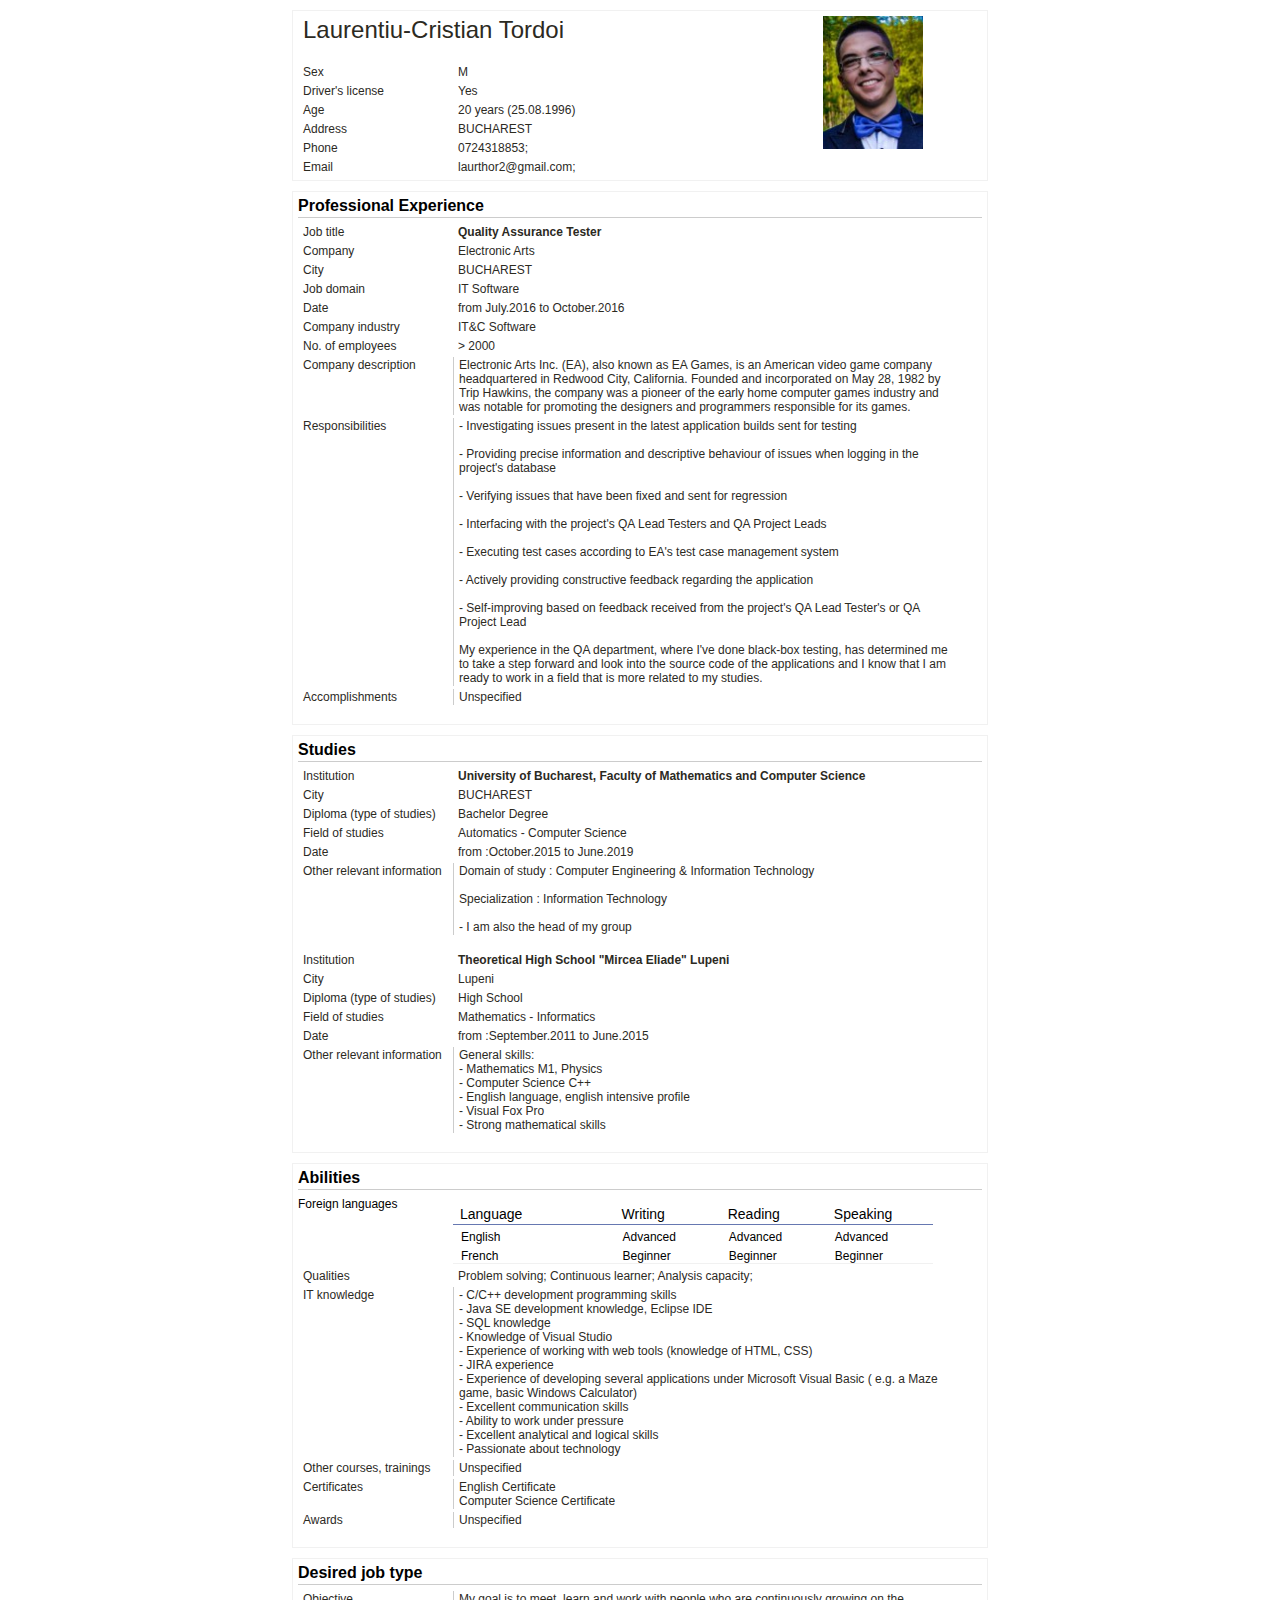
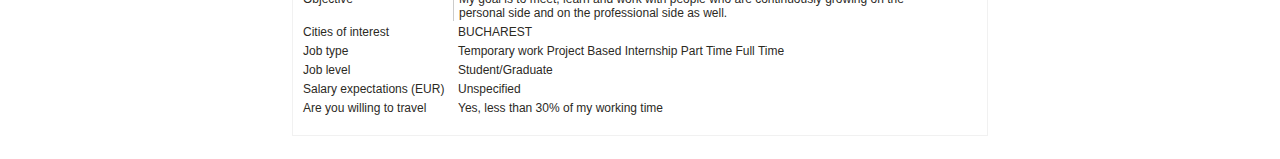
==== commit fa061139: "Updated CV" ====
--- a/index.html
+++ b/index.html
@@ -1,5 +1,5 @@
 <!DOCTYPE html PUBLIC "-//W3C//DTD XHTML 1.0 Transitional//EN" "http://www.w3.org/TR/xhtml1/DTD/xhtml1-transitional.dtd">
-<!-- saved from url=(0058)https://www.hipo.ro/index.php/candidat/cumArataCVul/877087 -->
+
 <html xmlns="http://www.w3.org/1999/xhtml"><head><meta http-equiv="Content-Type" content="text/html; charset=UTF-8">
     <meta name="author" content="www.hipo.ro">
 	<meta name="robots" content="index, all">
@@ -11,7 +11,7 @@
 
 	<meta name="Description" content="Locuri de munca in Romania  ">
 	<meta name="Keywords" content=" Locuri de munca in Romania ">
-    <title>CV-Hipo.ro</title>
+    <title>CV-Laurentiu-Cristian Tordoi</title>
 
     <link href="./index_files/layout.css" rel="stylesheet" type="text/css">
     <script async="" src="./index_files/analytics.js.download"></script><script type="text/javascript" src="./index_files/prototype.js.download"></script>
@@ -45,12 +45,8 @@
 	<div id="wrapper">
 		<div id="block_1">
 			<div id="print">
-			<div class="vizual_cv_print">
-				<div class="title_cv">
-					<a href="javascript:void(0);" value="tipareste" onclick="printSec()" class=" ss_sprite ss_printer linkLike">Print</a>
-					<a href="https://www.hipo.ro/index.php/candidat/cumArataCVul/877087#" value="inchide" onclick="window.close()" class="but_edit ss_sprite ss_cancel linkLike">Close</a>
-				</div>
-			</div><!--vizual_cv_end-->
+			
+			<!--vizual_cv_end-->
 			<div class="vizual_cv_print">
 				<div style="float:left;width:465px;">
 					<div class="vizual_cv_edit_row">
